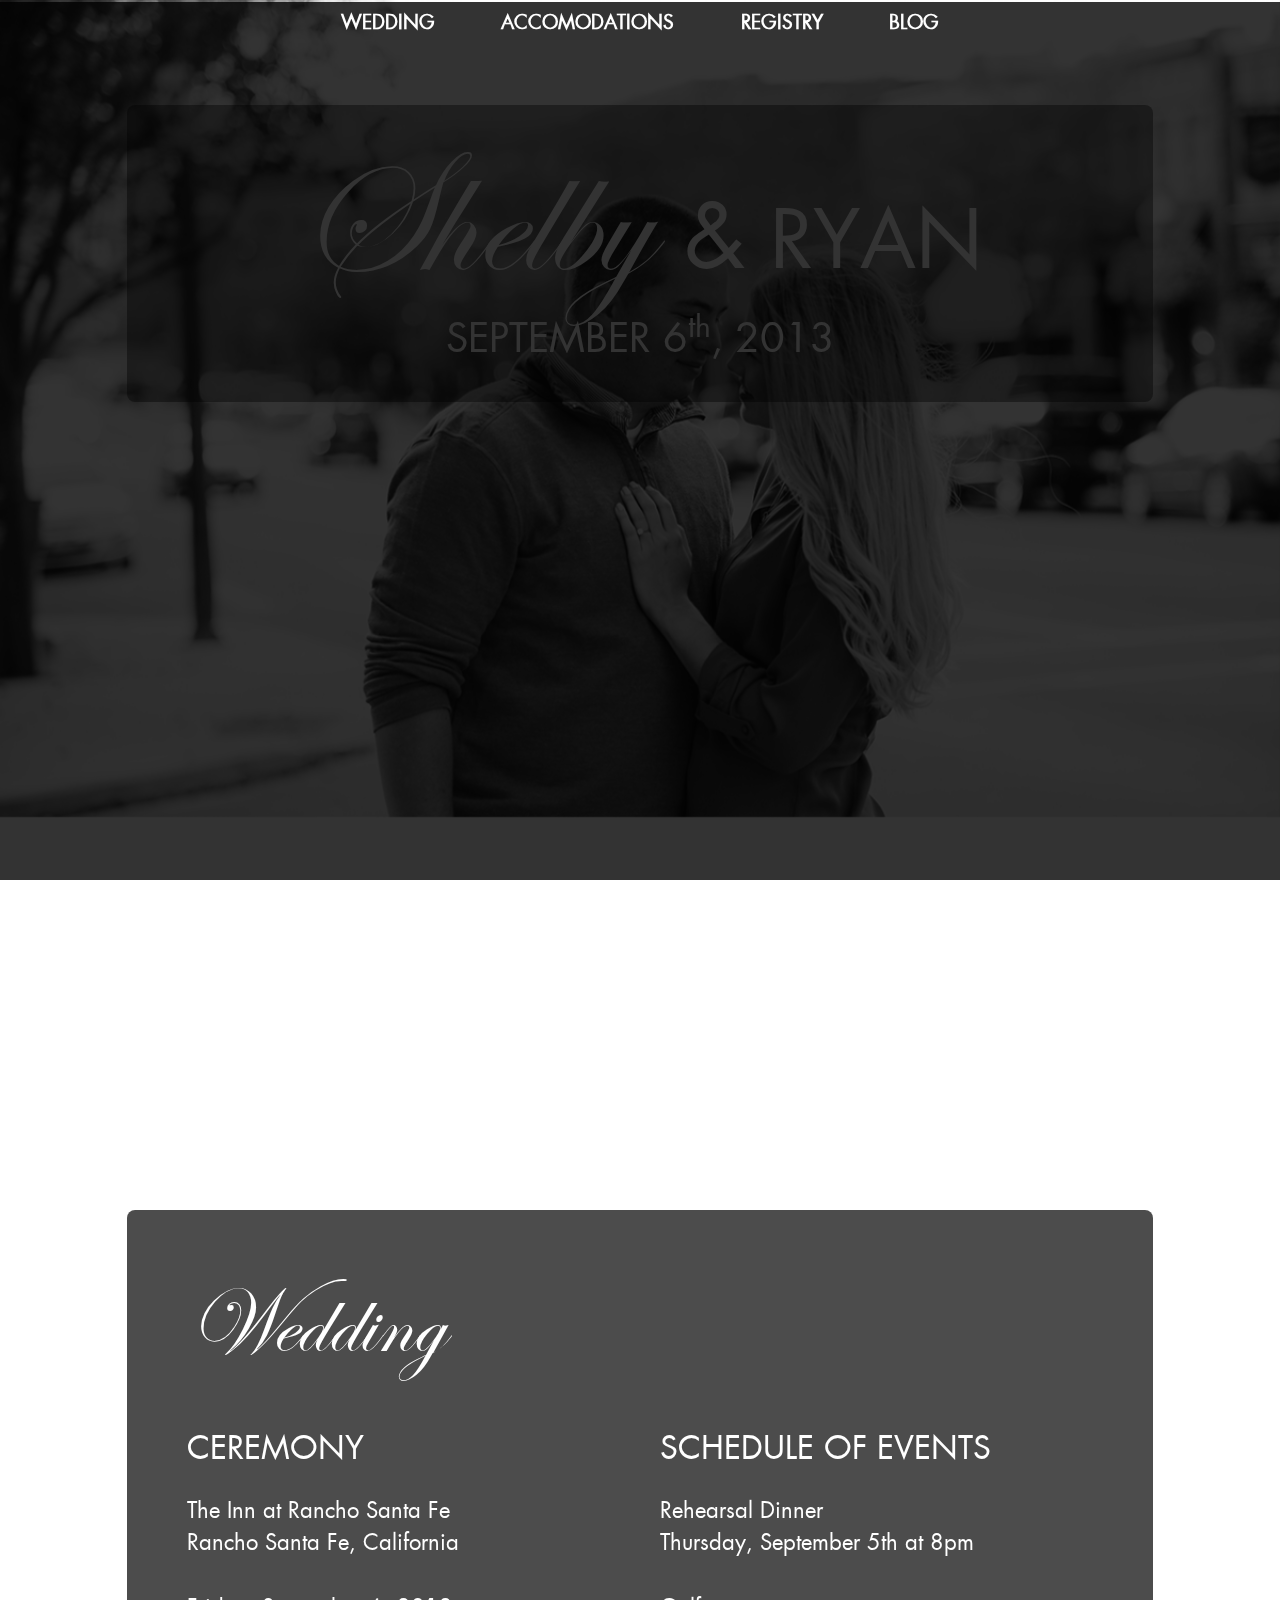
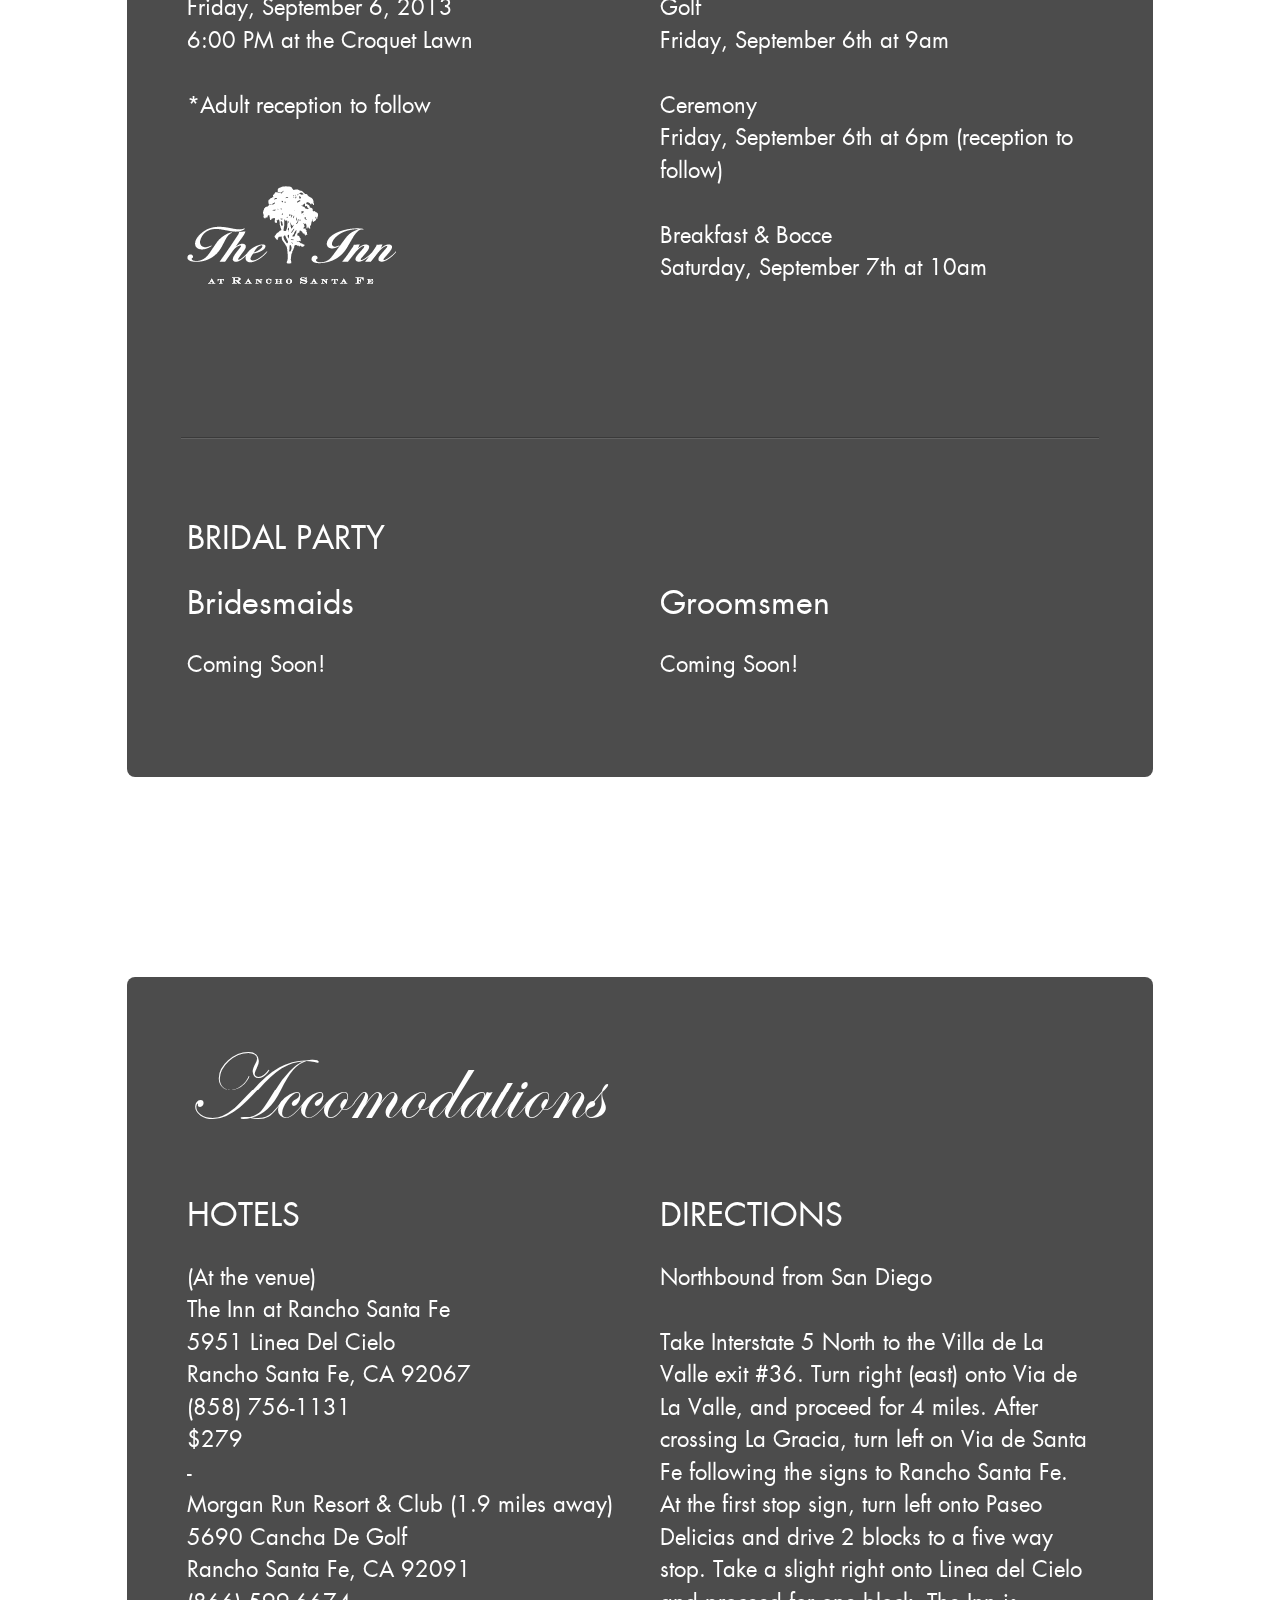
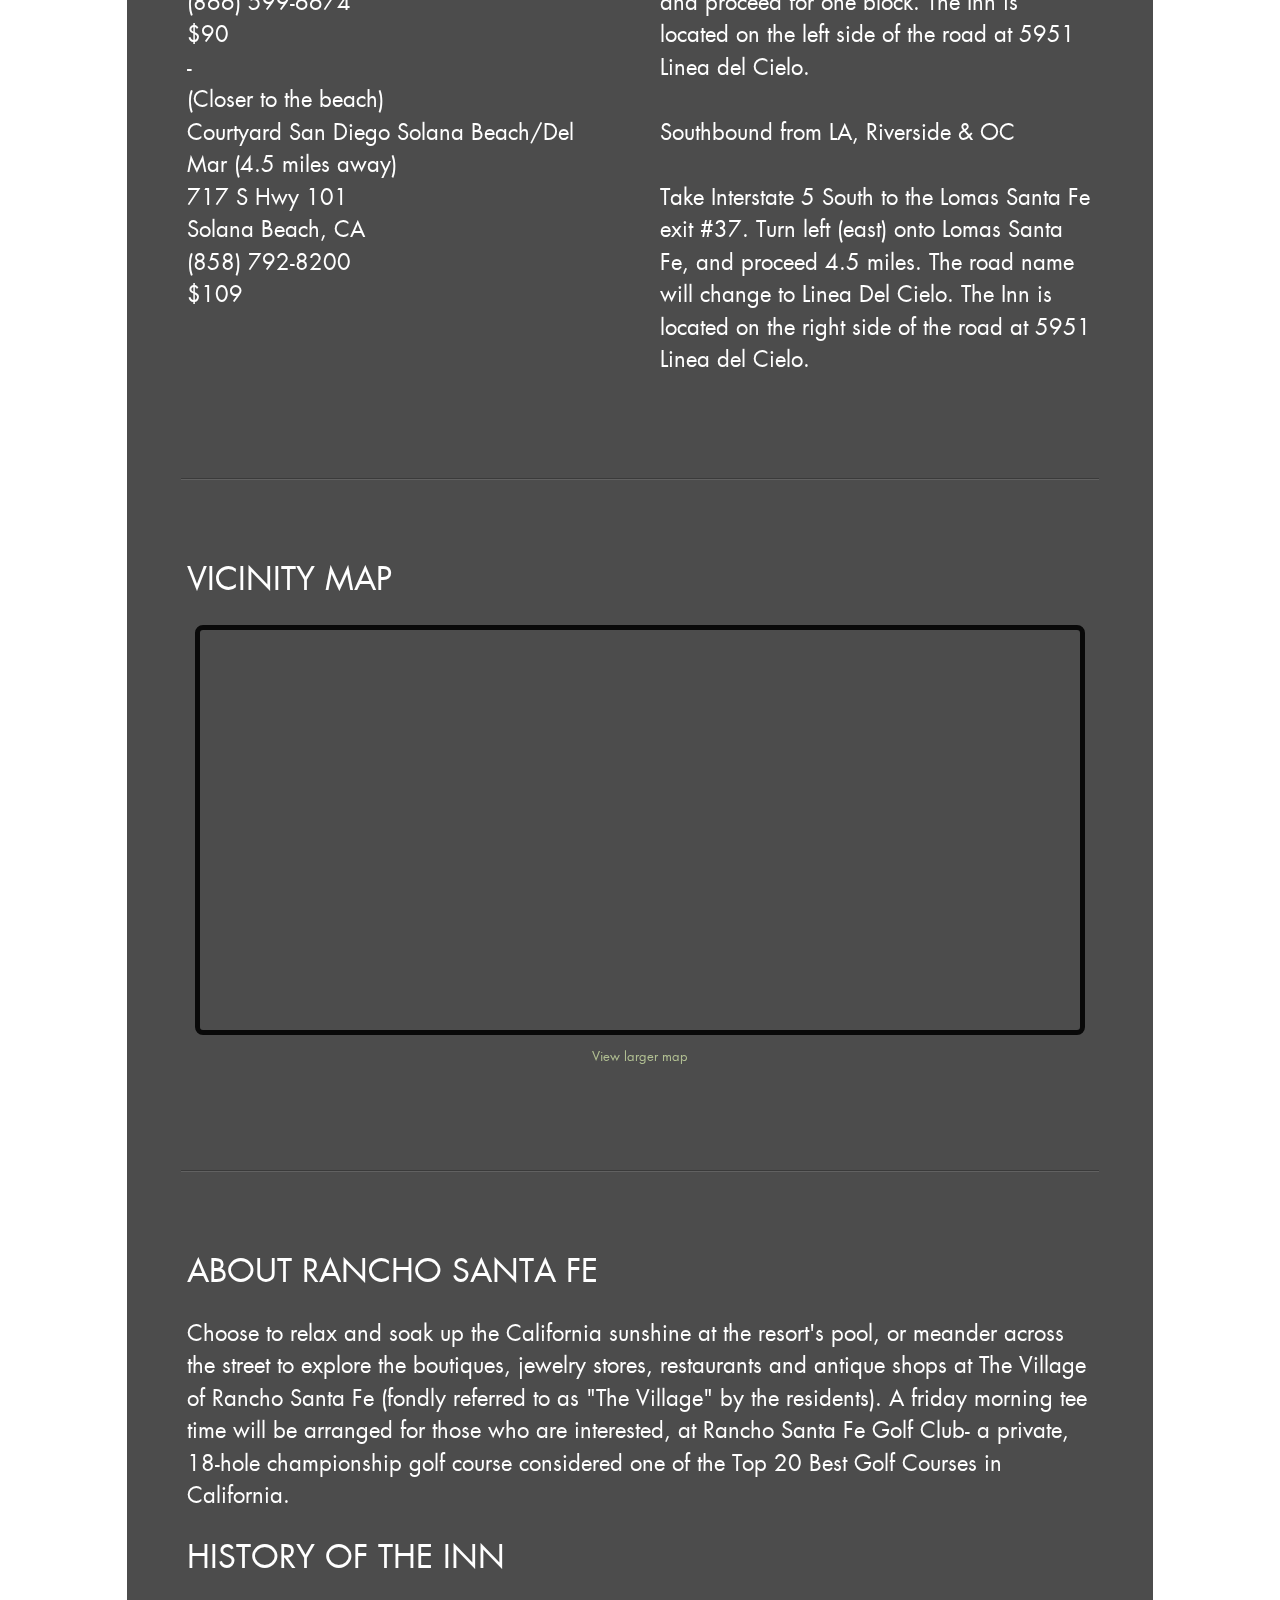
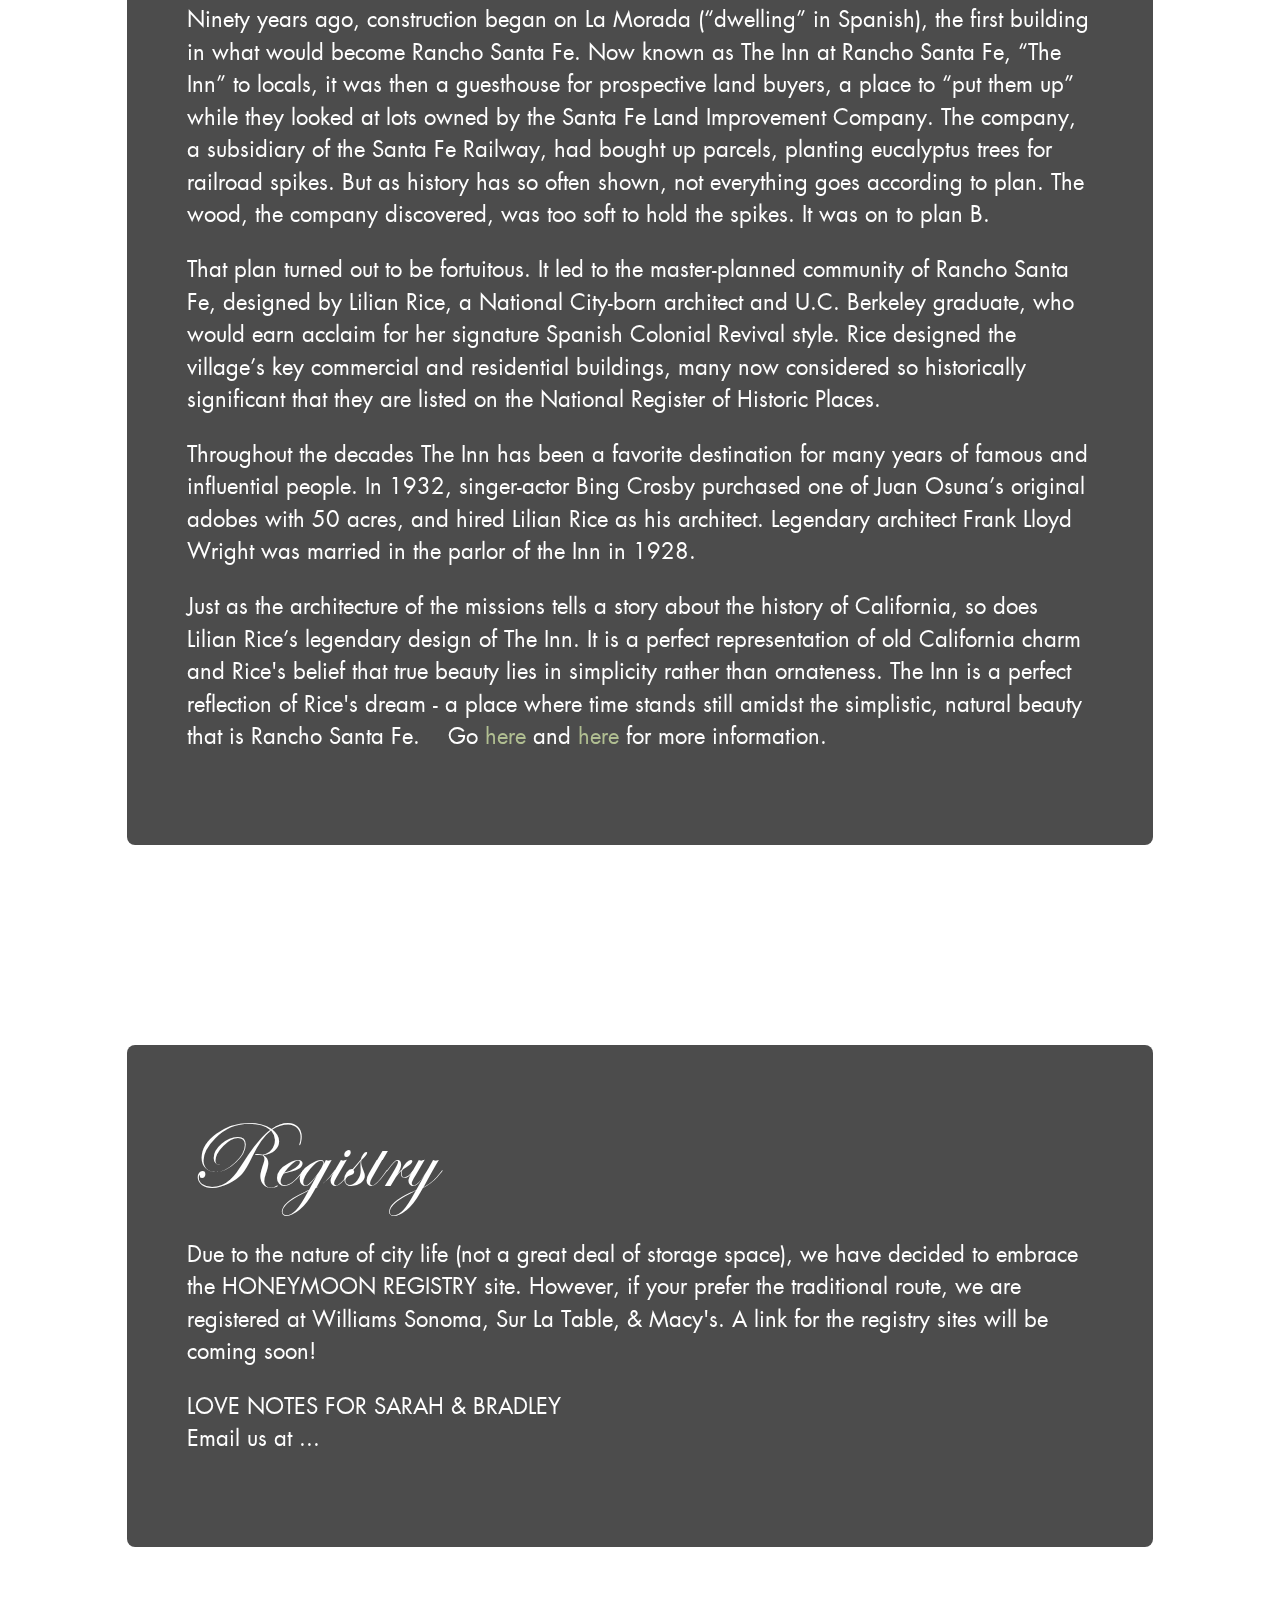
==== index.html @ 844180a3 "loading" ====
<!DOCTYPE html>
<!--[if lt IE 7]>      <html class="no-js lt-ie9 lt-ie8 lt-ie7"> <![endif]-->
<!--[if IE 7]>         <html class="no-js lt-ie9 lt-ie8"> <![endif]-->
<!--[if IE 8]>         <html class="no-js lt-ie9"> <![endif]-->
<!--[if gt IE 8]><!--> <html class="no-js"> <!--<![endif]-->
    <head>
        <meta charset="utf-8">
        <meta http-equiv="X-UA-Compatible" content="IE=edge,chrome=1">

        <title>S+B Wedding</title>
        <meta name="description" content="Welcome to the wedding website for Sarah and Brad's Big Day!">

        <meta name="viewport" content="width=device-width,initial-scale=1.0" />

        <!-- For iPhone 4 with high-resolution Retina display: -->
        <link rel="apple-touch-icon-precomposed" sizes="114x114" href="apple-touch-icon-114x114-precomposed.png">
        <!-- For first-generation iPad: -->
        <link rel="apple-touch-icon-precomposed" sizes="72x72" href="apple-touch-icon-72x72-precomposed.png">
        <!-- For non-Retina iPhone, iPod Touch, and Android 2.1+ devices: -->
        <link rel="apple-touch-icon-precomposed" href="apple-touch-icon-precomposed.png">

        <link rel="shortcut icon" href="favicon.ico?v=1">

        <link rel="stylesheet" href="css/normalize.min.css">
        <link rel="stylesheet" href="css/main-1.6.css">

        <script src="js/vendor/modernizr-2.6.2-respond-1.1.0.min.js"></script>
    </head>
    <body>
        <!--[if lt IE 7]>
            <p class="chromeframe">You are using an <strong>outdated</strong> browser. Please <a href="http://browsehappy.com/">upgrade your browser</a> or <a href="http://www.google.com/chromeframe/?redirect=true">activate Google Chrome Frame</a> to improve your experience.</p>
        <![endif]-->
        
        <div id="bg-image">
            <img src="img/bg-pic.jpg" alt="bg" />
        </div>

        <div id="bg-container">

            <div class="header-container">
                <div id="heading" class="wrapper clearfix">
                    <nav id="nav">
                        <ul>
                            <li><a href="#wedding">WEDDING</a></li>
                            <li><a href="#accomodations">ACCOMODATIONS</a></li>
                            <li><a href="#registry">REGISTRY</a></li>
                            <li><a href="http://sarahlovesbradley.tumblr.com" target="_blank">BLOG</a></li>
                        </ul>

                    </nav>
                </div>
            </div>

            <div class="main-container">
                <div class="main wrapper clearfix">

                    <header>
                        <div id="introtext">
                            <span class="head-sarah">Shelby</span>
                            <span class="head-brad">&nbsp;
                                <span class="amp">&amp;</span> 
                                RYAN
                            </span>
                            <div class="date">SEPTEMBER 6<sup>th</sup>, 2013</div>
                        </div>

                
                    </header>

                    <div class="clearfix"></div>

                    

                    </section>

                    <section id="wedding" class="clearfix">

                        <h1>Wedding</h1>

                        <div class="column left">
                            <h2>CEREMONY</h2>
                            <p>
                                The Inn at Rancho Santa Fe <br />
                                Rancho Santa Fe, California <br /><br />
                                Friday, September 6, 2013 <br />
                                6:00 PM at the Croquet Lawn <br /><br />
                                *Adult reception to follow <br /><br /><br />

                                <img src="img/theinn-large.png" class="theinn" alt="The Inn at Rancho Santa Fe" />
                            </p>
                            


                        </div><!--end column--> 
                        <div class="column right">
                            <h2>SCHEDULE OF EVENTS</h2>
                            <p>
                                Rehearsal Dinner <br />
                                Thursday, September 5th at 8pm<br /><br />
                                Golf <br />
                                Friday, September 6th at 9am<br /><br />
                                Ceremony <br />
                                Friday, September 6th at 6pm (reception to follow)<br /><br />
                                Breakfast &amp; Bocce <br />
                                Saturday, September 7th at 10am<br />
                            </p>
                        </div><!--end column--> 

                        <div class="clearfix"></div>

                        <div class="column full">
                            <div class="hr-t"></div>
                            <div class="hr-b"></div>
                        </div>

                        <h2>BRIDAL PARTY</h2>

                        <div class="column left bp">
                            
                            <h2>Bridesmaids </h2>
                            <div class="column left">
                                <p>
                                Coming Soon!<br />
                                </p>
                            </div>
                            <div class="column right">
                                <p>
                                </p>
                            </div>

                        </div><!--end column--> 
                        <div class="column right bp">

                            <h2>Groomsmen</h2> 
                            <div class="column left">
                                <p>
                                Coming Soon!<br />
                                </p>
                            </div>
                            <div class="column right">
                                <p>
                                </p>
                            </div>

                        </div><!--end column-->           
                    </section>

                    <section id="accomodations" class="clearfix">

                        <h1>Accomodations</h1>

                        <div class="column left">

                            <h2>HOTELS</h2>
                            <p>
                                (At the venue) <br />
                                The Inn at Rancho Santa Fe <br />
                                5951 Linea Del Cielo <br />
                                Rancho Santa Fe, CA 92067 <br />
                                <a href="tel:1-858-756-1131">(858) 756-1131</a> <br />
                                $279 <br /> 
                                - <br />
                                Morgan Run Resort &amp; Club (1.9 miles away) <br />
                                5690 Cancha De Golf <br />
                                Rancho Santa Fe, CA 92091 <br />
                                <a href="tel:1-866-599-6674">(866) 599-6674</a> <br />
                                $90 <br />
                                - <br />
                                (Closer to the beach) <br />
                                Courtyard San Diego Solana Beach/Del Mar (4.5 miles away) <br />
                                717 S Hwy 101 <br />
                                Solana Beach, CA <br />
                                <a href="tel:1-858-792-8200">(858) 792-8200</a> <br />
                                $109 <br />
                            </p>
                        </div><!--end column-->

                        <div class="column right">
                            <h2>DIRECTIONS</h2>
                            <p>
                                Northbound from San Diego <br /><br />
                               
                                Take Interstate 5 North to the Villa de La Valle exit #36.  Turn right (east) onto Via de La Valle, and proceed for 4 miles. After crossing La Gracia, turn left on Via de Santa Fe following the signs to Rancho Santa Fe.  At the first stop sign, turn left onto Paseo Delicias and drive 2 blocks to a five way stop.  Take a slight right onto Linea del Cielo and proceed for one block.  The Inn is located on the left side of the road at 5951 Linea del Cielo.
                                <br /><br />

                                Southbound from LA, Riverside &amp; OC<br /><br />
                               
                                Take Interstate 5 South to the Lomas Santa Fe exit #37.  Turn left (east) onto Lomas Santa Fe, and proceed 4.5 miles.  The road name will change to Linea Del Cielo.  The Inn is located on the right side of the road at 5951 Linea del Cielo.
                                <br />
                            </p>
                            
                        </div><!--end column-->

                        <div class="clearfix"></div>

                        <div class="column full">
                            <div class="hr-t"></div>
                            <div class="hr-b"></div>
                        </div>

                        <div class="column full">

                            <h2>VICINITY MAP</h2>

                            <div id="gmap">
                                <iframe src="https://maps.google.com/maps/ms?msid=205751736116737027595.0004d416d6aa1647722db&amp;msa=0&amp;ie=UTF8&amp;t=m&amp;ll=32.91418,-116.982422&amp;spn=0.806997,1.167297&amp;z=9&amp;output=embed"></iframe>
                                <br />
                                <small><a href="https://maps.google.com/maps/ms?msid=205751736116737027595.0004d416d6aa1647722db&amp;msa=0&amp;ie=UTF8&amp;t=m&amp;ll=32.91418,-116.982422&amp;spn=0.806997,1.167297&amp;z=9&amp;output=embed" target="_blank">View larger map</a></small>
                            </div>
                        </div>

                        <div class="clearfix"></div>

                        <div class="column full">
                            <div class="hr-t"></div>
                            <div class="hr-b"></div>
                        </div>

                        <div class="column full">
                            <h2>ABOUT RANCHO SANTA FE</h2>
                            <p>
                                Choose to relax and soak up the California sunshine at the resort's pool, or meander across the street to explore the boutiques, jewelry stores, restaurants and antique shops at The Village of Rancho Santa Fe (fondly referred to as "The Village" by the residents).  A friday morning tee time will be arranged for those who are interested, at Rancho Santa Fe Golf Club- a private, 18-hole championship golf course considered one of the Top 20 Best Golf Courses in California.
                            </p>
                        </div><!--end column-->
            
                        <div class="column full">
                            <h2>HISTORY OF THE INN</h2>
                            <p>
                                Ninety years ago, construction began on La Morada (“dwelling” in Spanish), the first building in what would become Rancho Santa Fe. Now known as The Inn at Rancho Santa Fe, “The Inn” to locals, it was then a guesthouse for prospective land buyers, a place to “put them up” while they looked at lots owned by the Santa Fe Land Improvement Company. The company, a subsidiary of the Santa Fe Railway, had bought up parcels, planting eucalyptus trees for railroad spikes. But as history has so often shown, not everything goes according to plan. The wood, the company discovered, was too soft to hold the spikes. It was on to plan B.
                            </p>
                            <p>
                                That plan turned out to be fortuitous. It led to the master-planned community of Rancho Santa Fe, designed by Lilian Rice, a National City-born architect and U.C. Berkeley graduate, who would earn acclaim for her signature Spanish Colonial Revival style. Rice designed the village’s key commercial and residential buildings, many now considered so historically significant that they are listed on the National Register of Historic Places.
                            </p>
                            <p>
                                Throughout the decades The Inn has been a favorite destination for many years of famous and influential people.  In 1932, singer-actor Bing Crosby purchased one of Juan Osuna’s original adobes with 50 acres, and hired Lilian Rice as his architect. Legendary architect Frank Lloyd Wright was married in the parlor of the Inn in 1928.   
                            </p>
                            <p>
                                Just as the architecture of the missions tells a story about the history of California, so does Lilian Rice’s legendary design of The Inn. It is a perfect representation of old California charm and Rice's belief that true beauty lies in simplicity rather than ornateness. The Inn is a perfect reflection of Rice's dream - a place where time stands still amidst the simplistic, natural beauty that is Rancho Santa Fe.  &nbsp;&nbsp;
                                
                                Go <a href="http://www.theinnatrsf.com/press_media/" target="_blank">here</a> and <a href="http://ranchandcoast.com/DETOUR/27/destinations/4506/THEN-NOW-INN-AT-RANCHO-SANTA-FE/IMAGE/10526/" target="_blank">here</a> for more information.

                            </p>
                        </div><!--end column-->

                    </section>

                    <section id="registry" class="clearfix">

                        <h1>Registry</h1>

                        <div class="column full">
                        
                            <p>Due to the nature of city life (not a great deal of storage space), we have decided to embrace the HONEYMOON REGISTRY site.  However, if your prefer the traditional route, we are registered at Williams Sonoma, Sur La Table, &amp; Macy's.  A link for the registry sites will be coming soon!</p>  
                            <p>
                            LOVE NOTES FOR SARAH &amp; BRADLEY <br />
                            Email us at ... <br />
                            </p>
                            
                        </div><!--end column-->
               
                    </section>

                    <div style="height: 300px"></div>

                </div> <!-- #main -->
            </div> <!-- #main-container -->
        </div> <!-- #bg-container -->

        <script src="js/main-1.6.js"></script>

        <script>
          var _gaq = _gaq || [];
          _gaq.push(['_setAccount', 'UA-XXXXXXX-XX']);
          _gaq.push(['_trackPageview']);

          (function() {
            var ga = document.createElement('script'); ga.type = 'text/javascript'; ga.async = true;
            ga.src = ('https:' == document.location.protocol ? 'https://ssl' : 'http://www') + '.google-analytics.com/ga.js';
            var s = document.getElementsByTagName('script')[0]; s.parentNode.insertBefore(ga, s);
          })();
        </script>
    </body>
</html>
---- css/main-1.6.css ----
/** embedded font double rendering issue fix -- https://css-tricks.com/forums/discussion/10449/weird-mobile-safari-font-face-problem-font-doubled-and-offset-to-the-left-/p1 **/
h1, h2, h3, h4, h5, h6 { /*reset for mobile browsers */
    font-weight: normal;
}

/* ==========================================================================
   HTML5 Boilerplate styles - h5bp.com (generated via initializr.com)
   ========================================================================== */

html,
button,
input,
select,
textarea {
    color: #222;
}

body {
    font-size: 1em;
    line-height: 1.4;
}

::-moz-selection {
    background: #b3d4fc;
    text-shadow: none;
}

::selection {
    background: #b3d4fc;
    text-shadow: none;
}
a {
    color: #b1bf92;
    text-decoration: none;
}
hr {
    display: block;
    height: 1px;
    border: 0;
    border-top: 1px solid #ccc;
    margin: 1em 0;
    padding: 0;
}

img {
    vertical-align: middle;
}

fieldset {
    border: 0;
    margin: 0;
    padding: 0;
}

textarea {
    resize: vertical;
}

.chromeframe {
    margin: 0.2em 0;
    background: #ccc;
    color: #000;
    padding: 0.2em 0;
}


/* ===== Initializr Styles ==================================================
   Author: Bradley Greenwood
   ========================================================================== */

body {
    font: 16px/26px Helvetica, Helvetica Neue, Arial;
}

.wrapper {
    height: 100%;
    position: relative;
    width: 90%;
    margin: 0 5%;
}


/* =============================================================================
   GOOGLE MAPS
   ========================================================================== */
#gmap {
    text-align: center;
    margin: 20px auto 20px auto;
}

#gmap iframe {
    width: 93%;
    height: 200px;

    border: 5px solid #090909;

    -ms-border-radius: 8px;
    -o-border-radius: 8px;
    -moz-border-radius: 8px;
    -webkit-border-radius: 8px;
    border-radius: 8px;
}

#gmap small a,
#gmap small a:active,
#gmap small a:visited {
    color: #b1bf92;
    text-decoration: none;
    outline: none;
}

#gmap small a:hover {
    color: #b1bf92;
    text-decoration: underline;
    outline: none;
}

/* ===================
    Theme
   =================== */

.header-container {
  
  position: fixed;
  top: 2px;
  bottom: 20px;
  
/*
    position: absolute;
    bottom: 20px;
*/
    width: 100%;
    background: black;
    z-index: 10;
    /* Fallback for web browsers that doesn't support RGBa */
    background: rgb(0, 0, 0);
    /* RGBa with 0.9 opacity */
    background: rgba(0, 0, 0, 0.8);
    /* For IE 5.5 - 7*/
    filter:progid:DXImageTransform.Microsoft.gradient(startColorstr=#CC000000, endColorstr=#CC000000);
    /* For IE 8*/
    -ms-filter: "progid:DXImageTransform.Microsoft.gradient(startColorstr=#CC000000, endColorstr=#CC000000)";
    
}

.title {
    color: black;
}
#introtext {
    display: block;
    padding: 10px 0 10px 0;
    margin-bottom: 300px;
    background: black;

    -ms-border-radius: 8px;
    -o-border-radius: 8px;
    -moz-border-radius: 8px;
    -webkit-border-radius: 8px;
    border-radius: 8px;

    /* Fallback for web browsers that doesn't support RGBa */
    background: rgb(0, 0, 0);
    /* RGBa with 0.7 opacity */
    background: rgba(0, 0, 0, 0.4);
    /* For IE 5.5 - 7*/
    filter:progid:DXImageTransform.Microsoft.gradient(startColorstr=#B2000000, endColorstr=#B2000000);
    /* For IE 8*/
    -ms-filter: "progid:DXImageTransform.Microsoft.gradient(startColorstr=#B2000000, endColorstr=#B2000000)";
}

#introtext .head-sarah {
    font-family: "EdwardianScrAltITCTT", "Helvetica Neue", Helvetica, Arial, "Lucida Grande", sans-serif;
    font-size: 3em;
    line-height: 100%;
}
#introtext .amp {
    position: relative;
    top: 19px;
    margin-left: -10px;
    font-size: 0.7em;
}
#introtext .head-brad {
    font-family: "futura_ltbook", "Helvetica Neue", Helvetica, Arial, "Lucida Grande", sans-serif;
    font-size: 3em;
    line-height: 100%;
}
#introtext .date {
    margin-top: 10px;
    font-family: "futura_ltbook", "Helvetica Neue", Helvetica, Arial, "Lucida Grande", sans-serif;
    font-size: 1em;
}

/* ==============
    MOBILE: Menu
   ============== */

nav {
    z-index: 52;
}

nav ul {
    font-family:"futura_ltbook",Arial,sans-serif;
    font-weight: normal;
    margin: 0;
    padding: 0;
}

nav a {
    display: block;
    margin-bottom: 10px;
    padding: 5px 0;
    text-align: center;
    text-decoration: none;
    font-weight: bold;
    color: white;
    background: transparent;
    white-space: nowrap;
    outline: none;
}

nav li a:hover {
    color: #fff;
    background: #C5C5C5;
    text-decoration: none;
    outline: none;
}
nav li a.selected {
    color: #fff;
    background: #C5C5C5;
    text-decoration: none;
    outline: none;
}

/** firefox remove outline **/
nav ul li a:focus {outline:none;}
nav ul li a::-moz-focus-inner {border:0;}



/* ==============
    MOBILE: Main
   ============== */

.main {
    padding: 5% 0;
}
.main header {
    float: left;
    width: 80%;
}

/* ==========================================================================
   Brad's custom styles
   ========================================================================== */
* { margin: 0; padding: 0; }
html {

}

body {
    font-family: "futura_ltbook", "HelveticaNeueLTStdRegular","HelveticaNeue", "Helvetica Neue", "Helvetica", "Arial", sans-serif;
    color: #fff;
    text-align: center;

}

#bg-image {
    position: fixed; 
    top: -50%; 
    left: -50%; 
    width: 200%; 
    height: 200%;
}
#bg-image img {
    position: relative; 
    top: 20%; 
    left: 0; 
    right: 0; 
    bottom: 0; 
    margin: auto; 
    min-width: 50%;
    min-height: 50%;
}

#bg-container {

}

section {
    text-align: left;
    padding: 25px;
    background-color: black;
    height: 100%;
    margin-top: 200px;
    color: white;

    -ms-border-radius: 8px;
    -o-border-radius: 8px;
    -moz-border-radius: 8px;
    -webkit-border-radius: 8px;
    border-radius: 8px;

    /* Fallback for web browsers that doesn't support RGBa */
    background: rgb(0, 0, 0);
    /* RGBa with 0.7 opacity */
    background: rgba(0, 0, 0, 0.7);
    /* For IE 5.5 - 7*/
    filter:progid:DXImageTransform.Microsoft.gradient(startColorstr=#B2000000, endColorstr=#B2000000);
    /* For IE 8*/
    -ms-filter: "progid:DXImageTransform.Microsoft.gradient(startColorstr=#B2000000, endColorstr=#B2000000)";
}

section h1 {

    font-family: "EdwardianScrAltITCTT", "Helvetica Neue", Helvetica, Arial, "Lucida Grande", sans-serif;
    font-size: 2.6em;

}
section h2 {
    font-size: 1.1em;
    line-height: 120%;
    padding: 0 0px;
}

.column {
    float: none;
    width: 100%;
    padding: 0;
    margin: 0;
}
.column p {
    font-size: 1em;
    line-height: 145%;
    padding: 0;
}

/* ==========================================================================
   Media Queries
   ========================================================================== */

@media only screen and (min-width: 480px) {

/* ====================
    INTERMEDIATE: Menu
   ==================== */

    body {
        background-position: 50% 20%;
    }

    /** get the transparent bar on the bottom **/
    .header-container {
        position:absolute;
        bottom:20px;
        width:100%;
        line-height:12px;
    }

    .header-container.sticky {
        position: fixed;
        top: 15px;
        
        animation:thedrop 1s 1;
        -moz-animation:thedrop 1s 1;
        -webkit-animation:thedrop 1s 1;
    }

    #introtext {
        padding: 30px 0 30px 0;
    }

    #introtext .head-sarah {
        font-size: 7em;
    }
    #introtext .amp {
        position: relative;
        top: 29px;
        font-size: 0.9em;
        margin-left: -20px;
    }
    #introtext .head-brad {
        font-size: 3em;
    }
    #introtext .date {
        font-size: 1.1em;
        margin-top: 15px;
        margin-bottom: 20px;
    }
    nav {
        display: block;
    }

    nav ul {
        text-align: center;
        margin: auto;
        padding: 0;
        text-align: center;
    }
    nav ul li {
        display: inline;
        padding: 0;
        margin: 0;
    }

    nav a {
        padding: 15px 1%;
        margin-bottom: 0;
        display:inline-block;
        font-size: 60%;
        white-space: nowrap;

        -moz-font-smoothing: antialiased;
        -o-font-smoothing: antialiased;
        -ms-font-smoothing: antialiased;
        -webkit-font-smoothing: antialiased;
        font-smoothing: antialiased;

        -webkit-transition: all .3s ease;
        -moz-transition: all .3s ease;
        -o-transition: all .3s ease;
        -ms-transition: all .3s ease;
        transition: all .3s ease;
    }

    .main header {
        margin-top: 10%;
        float: left;
        width: 40%;
        min-width: 320px;
    }

    section {
        padding: 40px 40px 70px 40px;
    }
    section h1 {
        font-size: 3.1em;
    }
    section h2 {
        font-size: 1.7em;
    }


    .column p {
        font-size: 1.1em;
    }

    #gmap iframe {
        height: 400px;
    }



/* ========================
    INTERMEDIATE: IE Fixes
   ======================== */

    nav ul li {
        display: inline;
    }

    .oldie nav a {
        margin: 0 0.7%;
    }
}

@media only screen and (min-width: 768px) {

/* ====================
    WIDE: CSS3 Effects
   ==================== */

    section h1 {
        font-size: 4.9em;
    }
    section h2 {
        font-size: 2.0em;
    }

/* ============
    WIDE: Menu
   ============ */

    #introtext .head-sarah {
        font-size: 9em;
   }
    #introtext .amp {
        top: 0;
        font-size: 1em;
    }
    #introtext .head-brad {
        font-size: 4em;
    }
    #introtext .date {
        font-size: 2em;
        margin-top: 15px;
        margin-bottom: 20px;
    }

/* ============
    WIDE: Main
   ============ */

    .main header {
        margin-top: 10%;
        margin-bottom: 30%;
        float: left;
        width: 100%;
    }

    nav a {
        padding: 15px 2%;
        font-size: 90%;
    }
}
@media only screen and (min-width: 900px) {

    section h1,
    section h2 {
        padding: 0 20px;
    }
    section h1 {
        font-size: 5.9em;
    }

    .column.full {
        clear: both;
        float: none;
        width: 100%;
    }
    .column {
        float: left;
        width: 50%;
    }
    .column p {
        font-size: 1.4em;
        line-height: 145%;
        padding: 0 20px;
    }  

}


@media only screen and (min-width: 1140px) {

/* ===============
    Maximal Width
   =============== */

    nav a {
        padding: 15px 3%;
        font-size: 120%;
    }

    .wrapper {
        width: 1026px; /* 1140px - 10% for margins */
        margin: 0 auto;
    }

    #introtext .head-sarah {
        font-size: 11em;
    }
    #introtext .amp {
        top: 0;
        font-size: 1.1em;
    }
    #introtext .head-brad {
        font-size: 5em;
    }
    #introtext .date {

        font-size: 2.5em;
        margin-top: 15px;
        margin-bottom: 20px;
    }

    .main header {
        margin-top: 4%;
        margin-bottom: 30%;
        float: left;
        width: 100%;
    }

  
}

/* ==========================================================================
   Helper classes
   ========================================================================== */

.ir {
    background-color: transparent;
    border: 0;
    overflow: hidden;
    *text-indent: -9999px;
}

.ir:before {
    content: "";
    display: block;
    width: 0;
    height: 150%;
}

.hidden {
    display: none !important;
    visibility: hidden;
}

.visuallyhidden {
    border: 0;
    clip: rect(0 0 0 0);
    height: 1px;
    margin: -1px;
    overflow: hidden;
    padding: 0;
    position: absolute;
    width: 1px;
}

.visuallyhidden.focusable:active,
.visuallyhidden.focusable:focus {
    clip: auto;
    height: auto;
    margin: 0;
    overflow: visible;
    position: static;
    width: auto;
}

.invisible {
    visibility: hidden;
}

.clearfix:before,
.clearfix:after {
    content: " ";
    display: table;
}

.clearfix:after {
    clear: both;
}

.clearfix {
    *zoom: 1;
}

/* ==========================================================================
   Print styles
   ========================================================================== */

@media print {
    * {
        background: transparent !important;
        color: #000 !important; /* Black prints faster: h5bp.com/s */
        box-shadow: none !important;
        text-shadow: none !important;
    }

    a,
    a:visited {
        text-decoration: underline;
    }

    a[href]:after {
        content: " (" attr(href) ")";
    }

    abbr[title]:after {
        content: " (" attr(title) ")";
    }

    /*
     * Don't show links for images, or javascript/internal links
     */

    .ir a:after,
    a[href^="javascript:"]:after,
    a[href^="#"]:after {
        content: "";
    }

    pre,
    blockquote {
        border: 1px solid #999;
        page-break-inside: avoid;
    }

    thead {
        display: table-header-group; /* h5bp.com/t */
    }

    tr,
    img {
        page-break-inside: avoid;
    }

    img {
        max-width: 100% !important;
    }

    @page {
        margin: 0.5cm;
    }

    p,
    h2,
    h3 {
        orphans: 3;
        widows: 3;
    }

    h2,
    h3 {
        page-break-after: avoid;
    }
}



/* =============================================================================
   FONTS
   ========================================================================== */

@font-face {
    font-family: 'futura_ltbold';
    src: url('futuralt-bold-webfont.eot');
    src: url('futuralt-bold-webfont.eot?#iefix') format('embedded-opentype'),  /* IE6-IE8 */
         url('futuralt-bold-webfont.woff') format('woff'),  /* Modern Browsers */
         url('futuralt-bold-webfont.ttf') format('truetype'),  /* Safari, Android, iOS */
         url('futuralt-bold-webfont.svg#futura_ltbold') format('svg');  /* Legacy iOS */
    font-weight: normal;
    font-style: normal;
}

@font-face {
    font-family: 'futura_ltbook';
    src: url('futuralt-book-webfont.eot');
    src: url('futuralt-book-webfont.eot?#iefix') format('embedded-opentype'),
         url('futuralt-book-webfont.woff') format('woff'),
         url('futuralt-book-webfont.ttf') format('truetype'),
         url('futuralt-book-webfont.svg#futura_ltbook') format('svg');
    font-weight: normal;
    font-style: normal;
}

@font-face {
    font-family: 'futura_ltregular';
    src: url('futuralt-webfont.eot');
    src: url('futuralt-webfont.eot?#iefix') format('embedded-opentype'),
         url('futuralt-webfont.woff') format('woff'),
         url('futuralt-webfont.ttf') format('truetype'),
         url('futuralt-webfont.svg#futura_ltregular') format('svg');
    font-weight: normal;
    font-style: normal;
}

@font-face {
    font-family: 'alex_brushregular';
    src: url('alexbrush-regular-otf-webfont.eot');
    src: url('alexbrush-regular-otf-webfont.eot?#iefix') format('embedded-opentype'),
         url('alexbrush-regular-otf-webfont.woff') format('woff'),
         url('alexbrush-regular-otf-webfont.ttf') format('truetype'),
         url('alexbrush-regular-otf-webfont.svg#alex_brushregular') format('svg');
    font-weight: normal;
    font-style: normal;
}

@font-face {
    font-family: 'great_vibesregular';
    src: url('greatvibes-regular-webfont.eot');
    src: url('greatvibes-regular-webfont.eot?#iefix') format('embedded-opentype'),
         url('greatvibes-regular-webfont.woff') format('woff'),
         url('greatvibes-regular-webfont.ttf') format('truetype'),
         url('greatvibes-regular-webfont.svg#great_vibesregular') format('svg');
    font-weight: normal;
    font-style: normal;
}

@font-face {
    font-family: 'scriptina_proregular';
    src: url('scriptina_pro-webfont.eot');
    src: url('scriptina_pro-webfont.eot?#iefix') format('embedded-opentype'),
         url('scriptina_pro-webfont.woff') format('woff'),
         url('scriptina_pro-webfont.ttf') format('truetype'),
         url('scriptina_pro-webfont.svg#scriptina_proregular') format('svg');
    font-weight: normal;
    font-style: normal;
}

@font-face {
        font-family: 'EdwardianScrAltITCTT';
        src: url('edwasai.eot');
        src: url('edwasai.eot?#iefix') format('embedded-opentype'),
                 url('edwasai.woff') format('woff'),
                 url('edwasai.ttf') format('truetype'),
                 url('edwasai.svg#edwasai') format('svg');
        font-weight: normal;
        font-style: normal;
}

@font-face {
        font-family: 'EdwardianScrAltITCTTBold';
        src: url('edwasaib.eot');
        src: url('edwasaib.eot?#iefix') format('embedded-opentype'),
                 url('edwasaib.woff') format('woff'),
                 url('edwasaib.ttf') format('truetype'),
                 url('edwasaib.svg#edwasaib') format('svg');
        font-weight: normal;
        font-style: normal;
}

.responsive-image.proposal {
    text-align: center;
    margin: 60px auto 60px auto;
}
.responsive-image.proposal img {
    border: 10px solid #090909;

    -ms-border-radius: 8px;
    -o-border-radius: 8px;
    -moz-border-radius: 8px;
    -webkit-border-radius: 8px;
    border-radius: 8px;
}

img.theinn  {

    text-align: center;
    margin-bottom: 50px;
}

div.bp h2 {
    margin: 0;
}
div.bp .column p {
    line-height: 180%;
}

.hr-t {
    margin: 80px auto 0 auto;
    width: 97%;
    border-top:#1e1e1e solid 1px;
    opacity:0.4;
    filter:alpha(opacity=40); /* For IE8 and earlier */
}

.hr-b {
    margin: 0 auto 80px auto;
    width: 97%;
    border-bottom:#808080 solid 1px;
    opacity:0.4;
    filter:alpha(opacity=40); /* For IE8 and earlier */
}
a[href^=tel] {
    color: white;
    text-decoration: none;
    outline: none;
}
a.email {
    color: #b1bf92;
}

.thumb {

    height: 80px;
    width: 80px;
    background-color: black;
    margin-right: 10px;
    margin-bottom: 0;
    float: left;

    border: 4px solid #090909;

    -ms-border-radius: 2px;
    -o-border-radius: 2px;
    -moz-border-radius: 2px;
    -webkit-border-radius: 2px;
    border-radius: 2px;
}
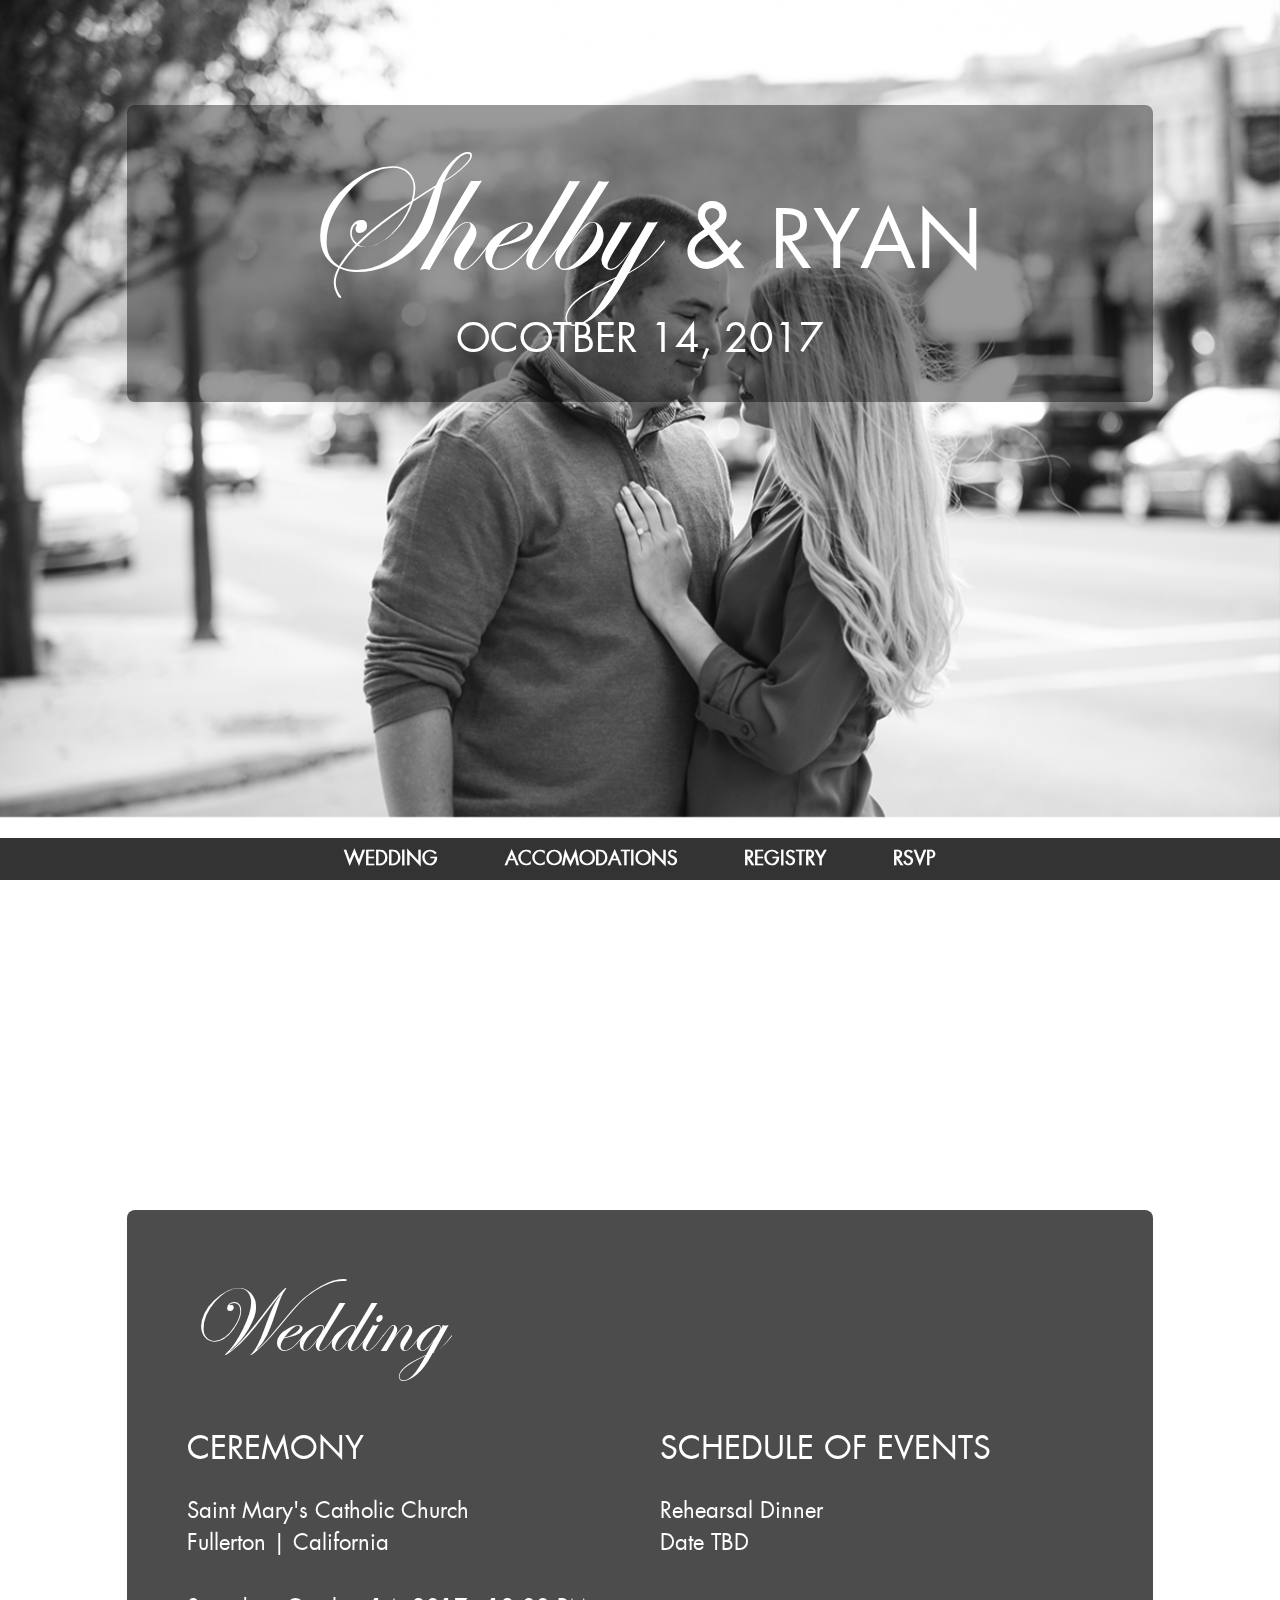
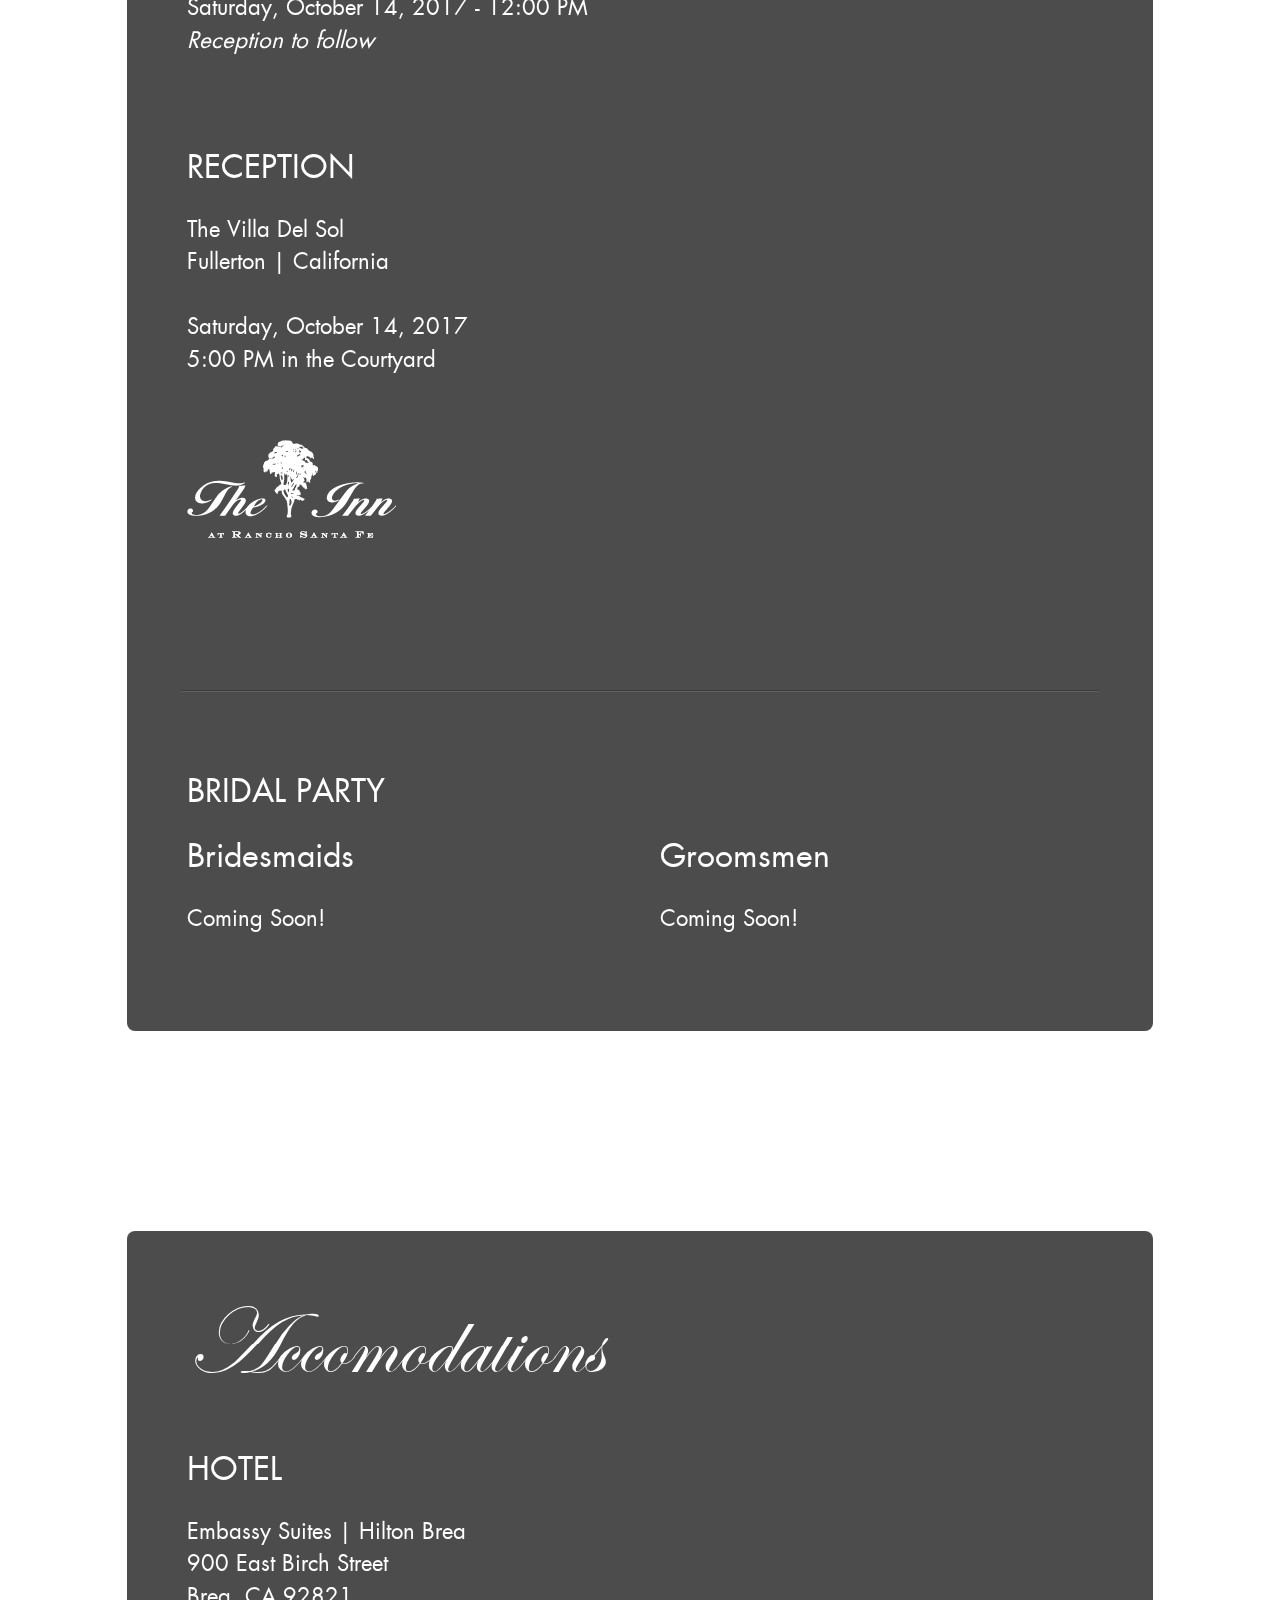
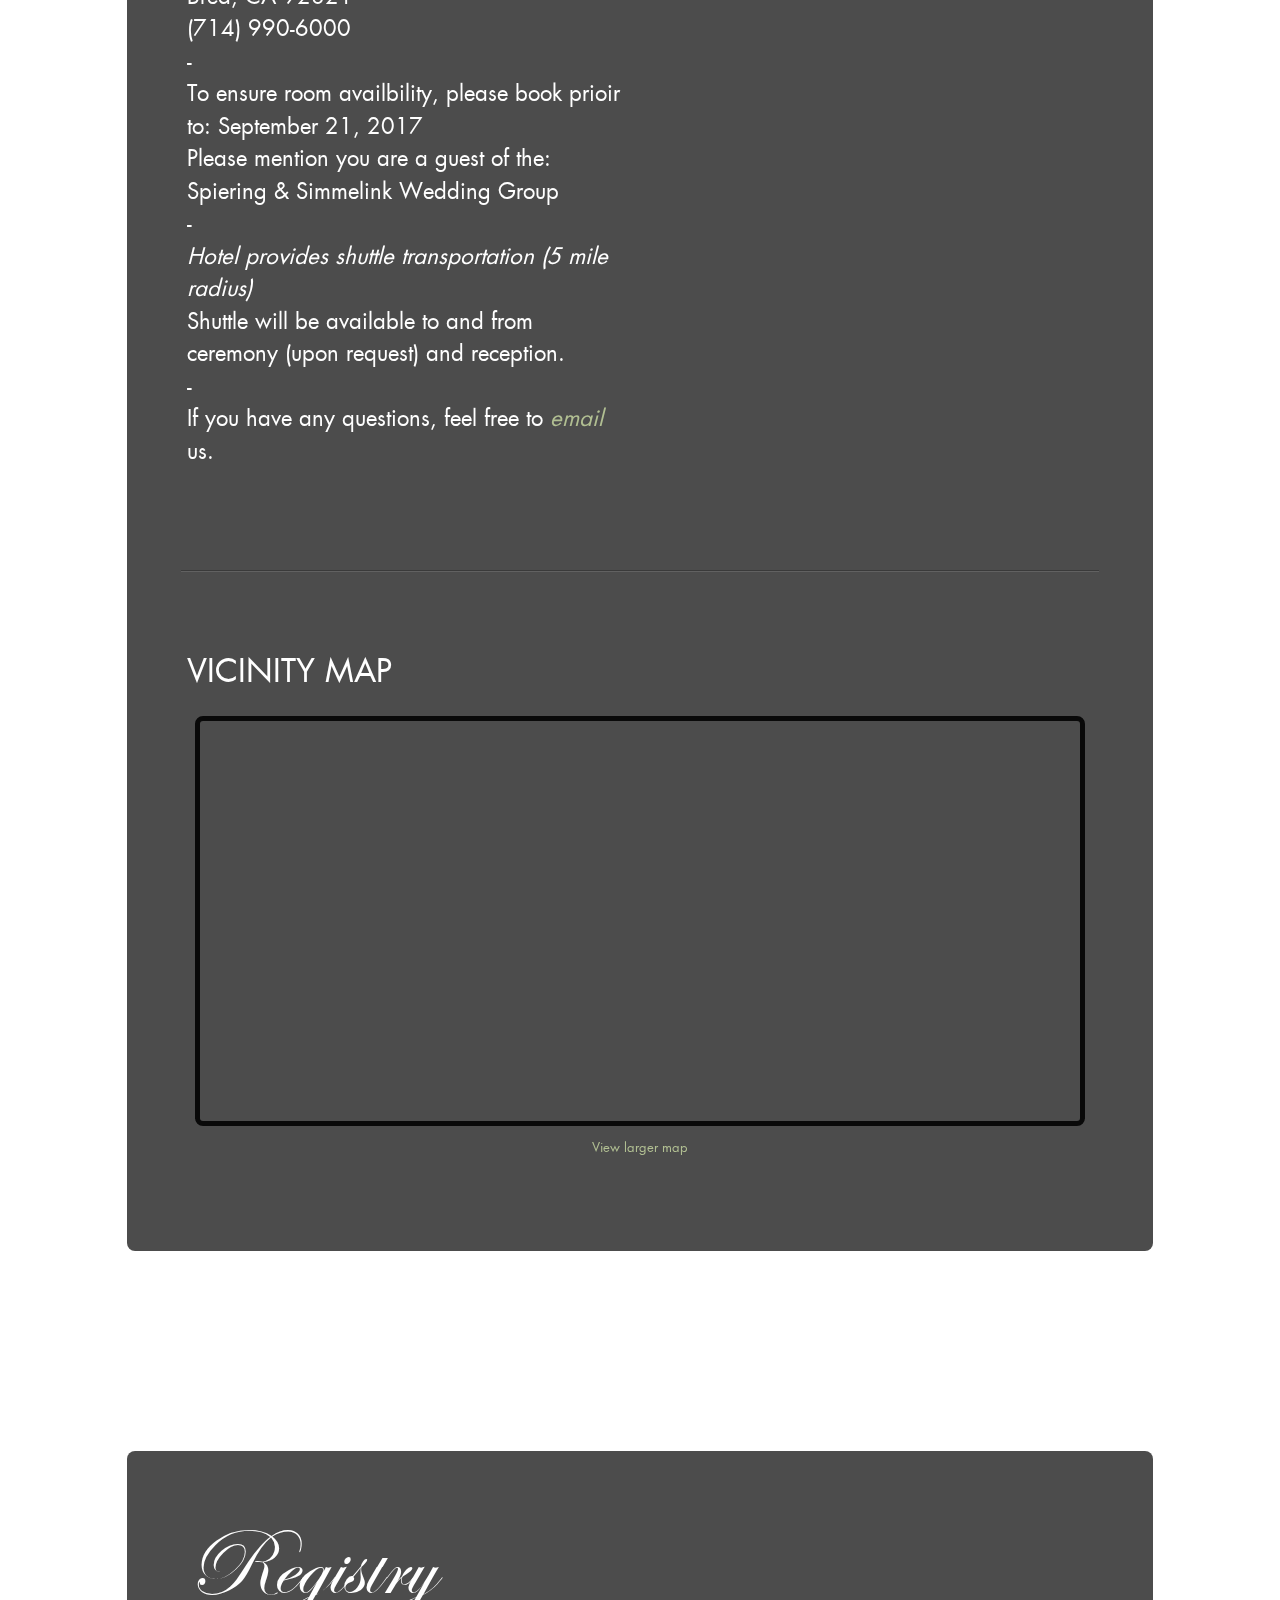
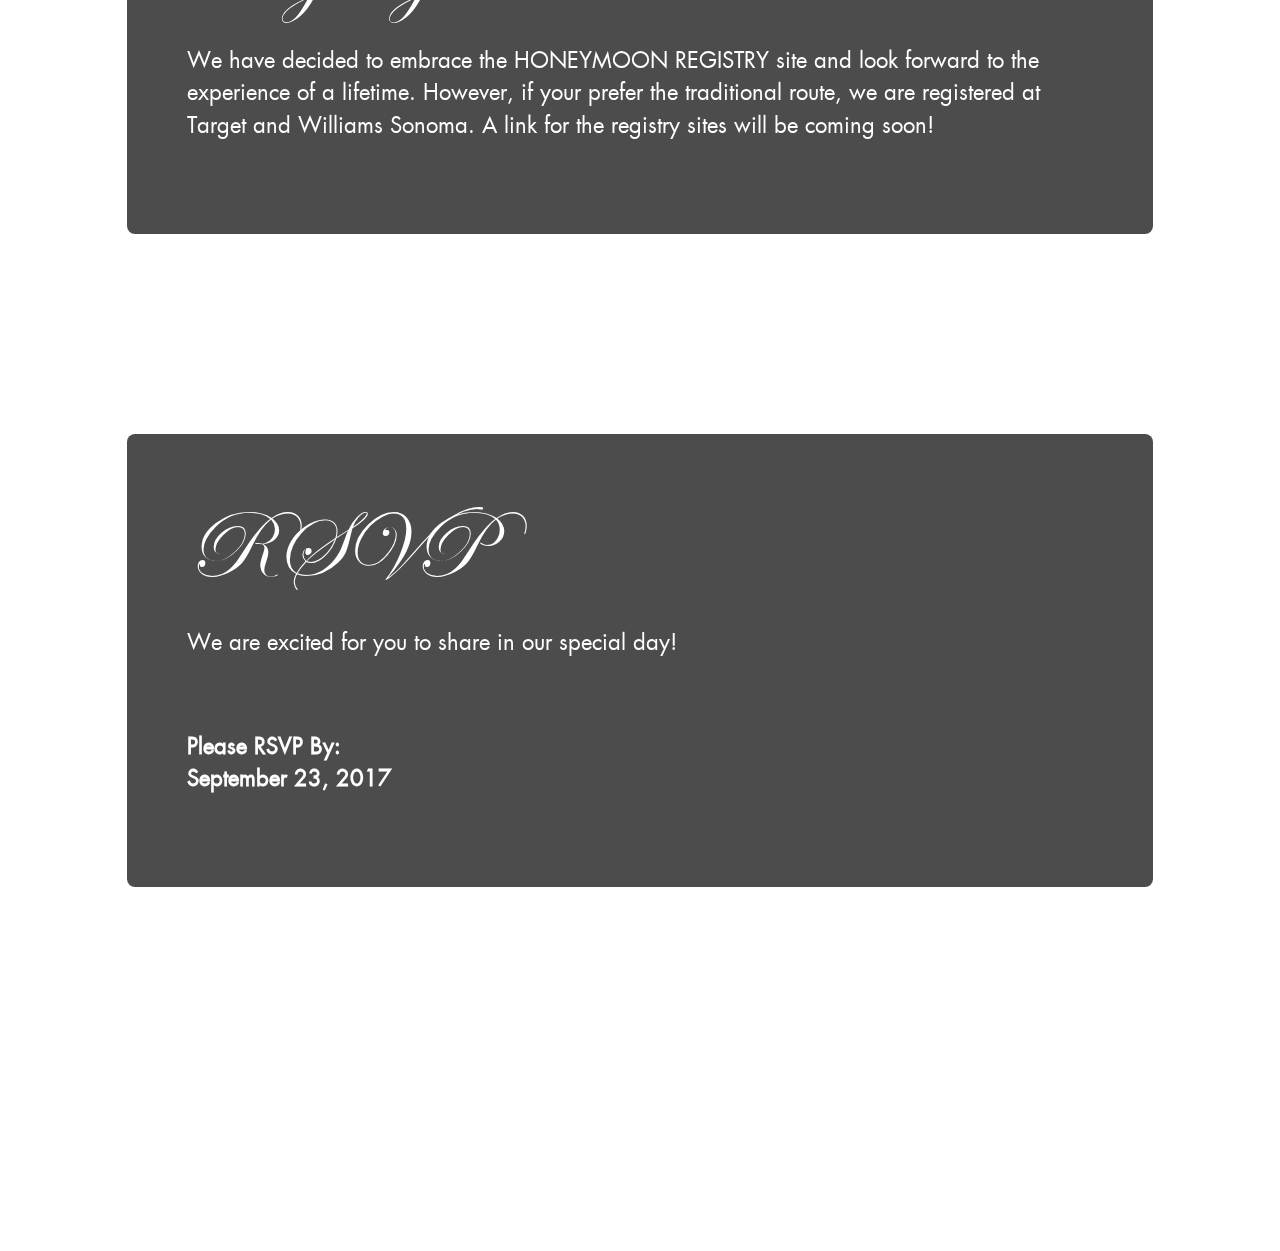
==== commit 5041b311: "Text Updating" ====
--- a/index.html
+++ b/index.html
@@ -7,8 +7,8 @@
         <meta charset="utf-8">
         <meta http-equiv="X-UA-Compatible" content="IE=edge,chrome=1">
 
-        <title>S+B Wedding</title>
-        <meta name="description" content="Welcome to the wedding website for Sarah and Brad's Big Day!">
+        <title>S+R Wedding</title>
+        <meta name="description" content="Welcome to the wedding website for Shelby and Ryan's Big Day!">
 
         <meta name="viewport" content="width=device-width,initial-scale=1.0" />
 
@@ -44,7 +44,7 @@
                             <li><a href="#wedding">WEDDING</a></li>
                             <li><a href="#accomodations">ACCOMODATIONS</a></li>
                             <li><a href="#registry">REGISTRY</a></li>
-                            <li><a href="http://sarahlovesbradley.tumblr.com" target="_blank">BLOG</a></li>
+                            <li><a href="#rsvp">RSVP</a></li>
                         </ul>
 
                     </nav>
@@ -61,7 +61,7 @@
                                 <span class="amp">&amp;</span> 
                                 RYAN
                             </span>
-                            <div class="date">SEPTEMBER 6<sup>th</sup>, 2013</div>
+                            <div class="date">OCOTBER 14, 2017</div>
                         </div>
 
                 
@@ -69,9 +69,6 @@
 
                     <div class="clearfix"></div>
 
-                    
-
-                    </section>
 
                     <section id="wedding" class="clearfix">
 
@@ -80,12 +77,19 @@
                         <div class="column left">
                             <h2>CEREMONY</h2>
                             <p>
-                                The Inn at Rancho Santa Fe <br />
-                                Rancho Santa Fe, California <br /><br />
-                                Friday, September 6, 2013 <br />
-                                6:00 PM at the Croquet Lawn <br /><br />
-                                *Adult reception to follow <br /><br /><br />
-
+                                Saint Mary's Catholic Church <br />
+                                Fullerton | California <br /><br />
+                                Saturday, October 14, 2017 - 12:00 PM<br />
+                                <i>Reception to follow</i> <br /><br /><br />
+                            </p>
+                            
+                            <h2>RECEPTION</h2>
+                            <p>
+                                The Villa Del Sol <br />
+                                Fullerton | California <br /><br />
+                                Saturday, October 14, 2017 <br />
+                                5:00 PM in the Courtyard <br /><br />
+                                <br />
                                 <img src="img/theinn-large.png" class="theinn" alt="The Inn at Rancho Santa Fe" />
                             </p>
                             
@@ -96,13 +100,15 @@
                             <h2>SCHEDULE OF EVENTS</h2>
                             <p>
                                 Rehearsal Dinner <br />
-                                Thursday, September 5th at 8pm<br /><br />
+                                Date TBD<br /><br />
+<!--
                                 Golf <br />
                                 Friday, September 6th at 9am<br /><br />
                                 Ceremony <br />
                                 Friday, September 6th at 6pm (reception to follow)<br /><br />
                                 Breakfast &amp; Bocce <br />
                                 Saturday, September 7th at 10am<br />
+-->
                             </p>
                         </div><!--end column--> 
 
@@ -151,30 +157,26 @@
 
                         <div class="column left">
 
-                            <h2>HOTELS</h2>
-                            <p>
-                                (At the venue) <br />
-                                The Inn at Rancho Santa Fe <br />
-                                5951 Linea Del Cielo <br />
-                                Rancho Santa Fe, CA 92067 <br />
-                                <a href="tel:1-858-756-1131">(858) 756-1131</a> <br />
-                                $279 <br /> 
+                            <h2>HOTEL</h2>
+                             <p>
+                                Embassy Suites | Hilton Brea<br />
+                                900 East Birch Street <br />
+                                Brea, CA 92821 <br />
+                                <a href="tel:17149906000">(714) 990-6000</a> <br />
+<!--                                $159 2 Queen Suite | $189 1 King Suite <br /> -->
                                 - <br />
-                                Morgan Run Resort &amp; Club (1.9 miles away) <br />
-                                5690 Cancha De Golf <br />
-                                Rancho Santa Fe, CA 92091 <br />
-                                <a href="tel:1-866-599-6674">(866) 599-6674</a> <br />
-                                $90 <br />
+                                To ensure room availbility, please book prioir to: September 21, 2017 <br />
+                                Please mention you are a guest of the: Spiering &amp; Simmelink Wedding Group <br />
                                 - <br />
-                                (Closer to the beach) <br />
-                                Courtyard San Diego Solana Beach/Del Mar (4.5 miles away) <br />
-                                717 S Hwy 101 <br />
-                                Solana Beach, CA <br />
-                                <a href="tel:1-858-792-8200">(858) 792-8200</a> <br />
-                                $109 <br />
+                                <i>Hotel provides shuttle transportation (5 mile radius)</i> <br />
+                                 Shuttle will be available to and from ceremony (upon request) and reception. <br />
+                                - <br />
+                                If you have any questions, feel free to
+                                <a href="mailto:sspiering6@gmail.com"><i>email</i></a> us. <br />
                             </p>
                         </div><!--end column-->
 
+<!--
                         <div class="column right">
                             <h2>DIRECTIONS</h2>
                             <p>
@@ -189,7 +191,10 @@
                                 <br />
                             </p>
                             
-                        </div><!--end column-->
+                        </div>
+                        
+                        end column
+-->
 
                         <div class="clearfix"></div>
 
@@ -202,59 +207,42 @@
 
                             <h2>VICINITY MAP</h2>
 
-                            <div id="gmap">
-                                <iframe src="https://maps.google.com/maps/ms?msid=205751736116737027595.0004d416d6aa1647722db&amp;msa=0&amp;ie=UTF8&amp;t=m&amp;ll=32.91418,-116.982422&amp;spn=0.806997,1.167297&amp;z=9&amp;output=embed"></iframe>
+                           <div id="gmap">
+                               <iframe frameborder="0" scrolling="no" marginheight="0" marginwidth="0" src="https://www.google.com/maps/d/embed?mid=1lgIHN9Sq_W0yz-RBvJT97B4Rgiw" width="640" height="480"></iframe>
+                                
                                 <br />
-                                <small><a href="https://maps.google.com/maps/ms?msid=205751736116737027595.0004d416d6aa1647722db&amp;msa=0&amp;ie=UTF8&amp;t=m&amp;ll=32.91418,-116.982422&amp;spn=0.806997,1.167297&amp;z=9&amp;output=embed" target="_blank">View larger map</a></small>
+                                <small><a href="https://www.google.com/maps/d/embed?mid=1lgIHN9Sq_W0yz-RBvJT97B4Rgiw" target="_blank">View larger map</a></small>
                             </div>
                         </div>
 
                         <div class="clearfix"></div>
 
-                        <div class="column full">
-                            <div class="hr-t"></div>
-                            <div class="hr-b"></div>
-                        </div>
-
-                        <div class="column full">
-                            <h2>ABOUT RANCHO SANTA FE</h2>
-                            <p>
-                                Choose to relax and soak up the California sunshine at the resort's pool, or meander across the street to explore the boutiques, jewelry stores, restaurants and antique shops at The Village of Rancho Santa Fe (fondly referred to as "The Village" by the residents).  A friday morning tee time will be arranged for those who are interested, at Rancho Santa Fe Golf Club- a private, 18-hole championship golf course considered one of the Top 20 Best Golf Courses in California.
-                            </p>
+                    </section>
+
+                    <section id="registry" class="clearfix">
+
+                        <h1>Registry</h1>
+
+                        <div class="column full">
+                        
+                            <p>We have decided to embrace the HONEYMOON REGISTRY site and look forward to the experience of a lifetime.  However, if your prefer the traditional route, we are registered at Target and Williams Sonoma.  A link for the registry sites will be coming soon!</p>  
+                                                      
                         </div><!--end column-->
-            
-                        <div class="column full">
-                            <h2>HISTORY OF THE INN</h2>
-                            <p>
-                                Ninety years ago, construction began on La Morada (“dwelling” in Spanish), the first building in what would become Rancho Santa Fe. Now known as The Inn at Rancho Santa Fe, “The Inn” to locals, it was then a guesthouse for prospective land buyers, a place to “put them up” while they looked at lots owned by the Santa Fe Land Improvement Company. The company, a subsidiary of the Santa Fe Railway, had bought up parcels, planting eucalyptus trees for railroad spikes. But as history has so often shown, not everything goes according to plan. The wood, the company discovered, was too soft to hold the spikes. It was on to plan B.
-                            </p>
-                            <p>
-                                That plan turned out to be fortuitous. It led to the master-planned community of Rancho Santa Fe, designed by Lilian Rice, a National City-born architect and U.C. Berkeley graduate, who would earn acclaim for her signature Spanish Colonial Revival style. Rice designed the village’s key commercial and residential buildings, many now considered so historically significant that they are listed on the National Register of Historic Places.
-                            </p>
-                            <p>
-                                Throughout the decades The Inn has been a favorite destination for many years of famous and influential people.  In 1932, singer-actor Bing Crosby purchased one of Juan Osuna’s original adobes with 50 acres, and hired Lilian Rice as his architect. Legendary architect Frank Lloyd Wright was married in the parlor of the Inn in 1928.   
-                            </p>
-                            <p>
-                                Just as the architecture of the missions tells a story about the history of California, so does Lilian Rice’s legendary design of The Inn. It is a perfect representation of old California charm and Rice's belief that true beauty lies in simplicity rather than ornateness. The Inn is a perfect reflection of Rice's dream - a place where time stands still amidst the simplistic, natural beauty that is Rancho Santa Fe.  &nbsp;&nbsp;
-                                
-                                Go <a href="http://www.theinnatrsf.com/press_media/" target="_blank">here</a> and <a href="http://ranchandcoast.com/DETOUR/27/destinations/4506/THEN-NOW-INN-AT-RANCHO-SANTA-FE/IMAGE/10526/" target="_blank">here</a> for more information.
-
-                            </p>
-                        </div><!--end column-->
-
-                    </section>
-
-                    <section id="registry" class="clearfix">
-
-                        <h1>Registry</h1>
+               
+                    </section>
+                    
+                     <section id="rsvp" class="clearfix">
+
+                        <h1>RSVP</h1>
 
                         <div class="column full">
                         
-                            <p>Due to the nature of city life (not a great deal of storage space), we have decided to embrace the HONEYMOON REGISTRY site.  However, if your prefer the traditional route, we are registered at Williams Sonoma, Sur La Table, &amp; Macy's.  A link for the registry sites will be coming soon!</p>  
-                            <p>
-                            LOVE NOTES FOR SARAH &amp; BRADLEY <br />
-                            Email us at ... <br />
-                            </p>
+                            <p>We are excited for you to share in our special day!</p>
+                            <br />  
+                            <p><strong>
+                            Please RSVP By: <br />
+                            September 23, 2017 <br />
+                            </strong></p>
                             
                         </div><!--end column-->
                
--- a/css/main-1.6.css
+++ b/css/main-1.6.css
@@ -120,15 +120,8 @@
    =================== */
 
 .header-container {
-  
-  position: fixed;
-  top: 2px;
-  bottom: 20px;
-  
-/*
     position: absolute;
     bottom: 20px;
-*/
     width: 100%;
     background: black;
     z-index: 10;
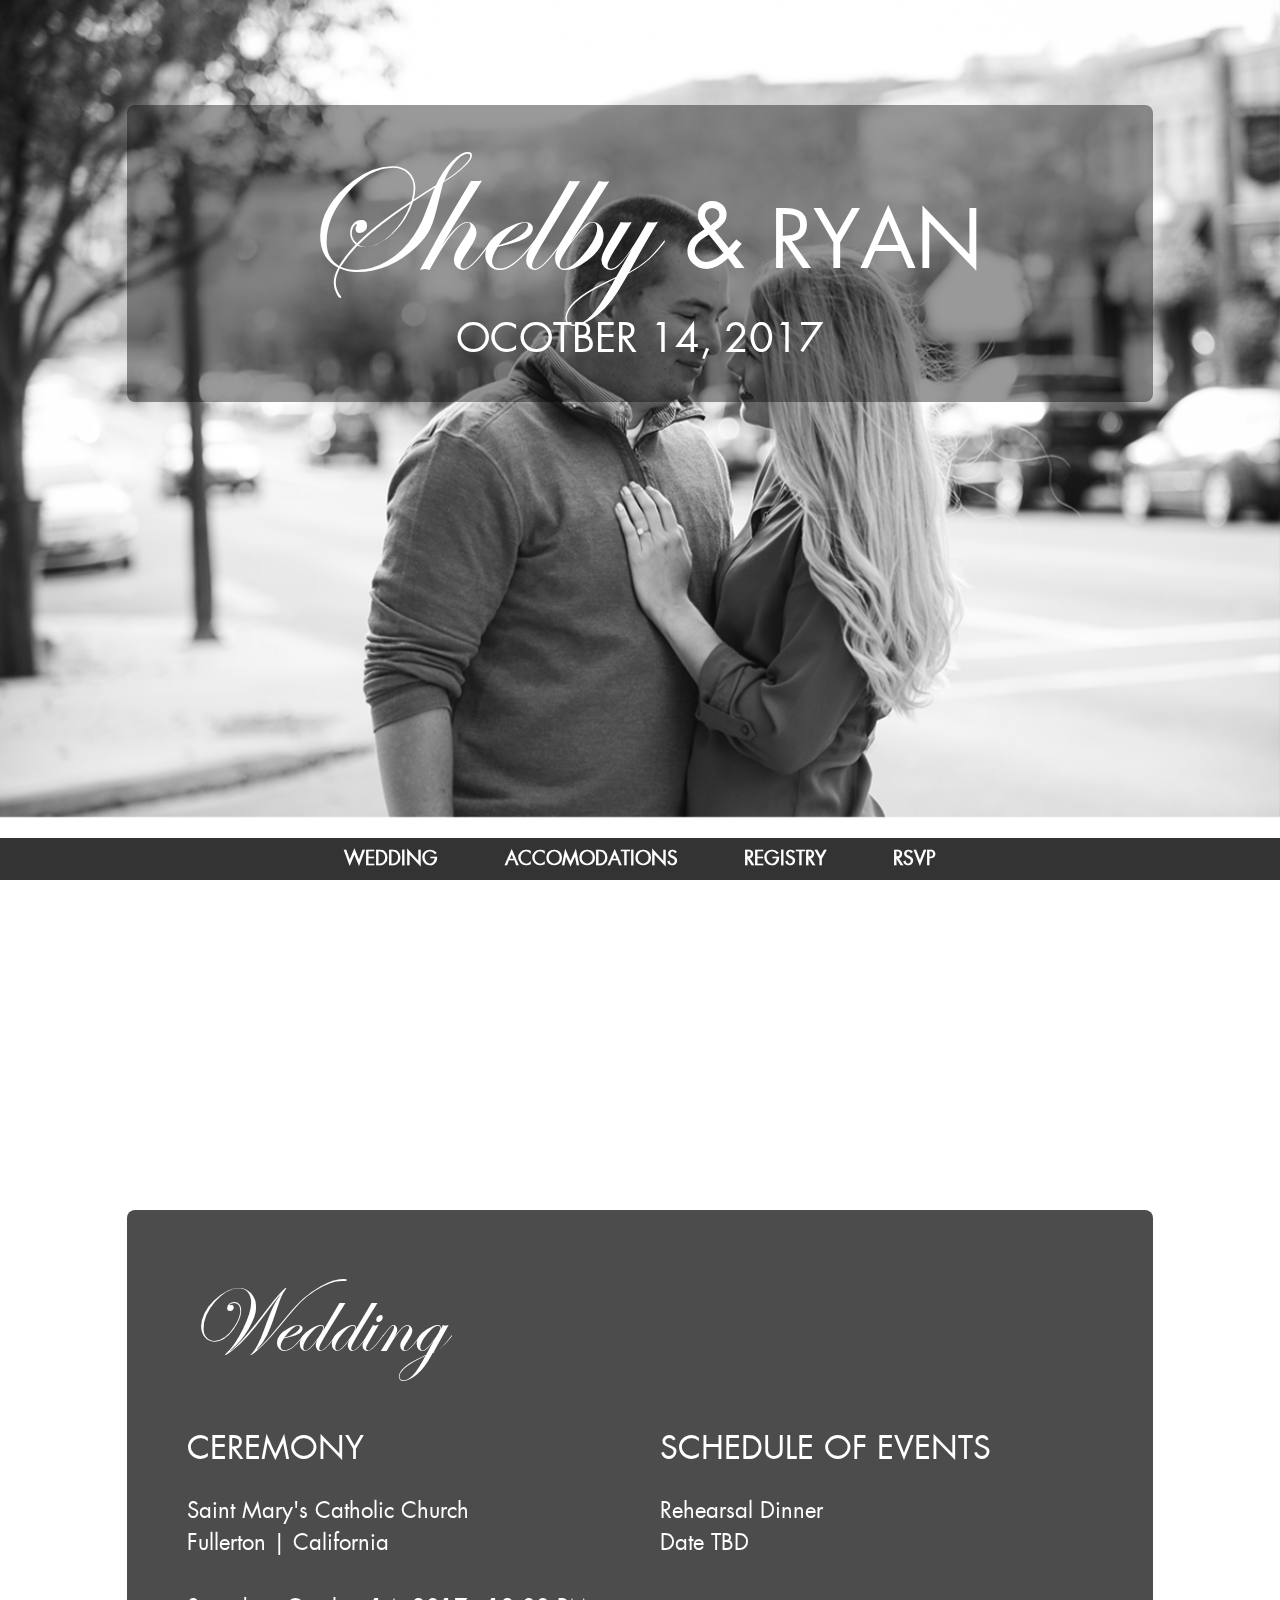
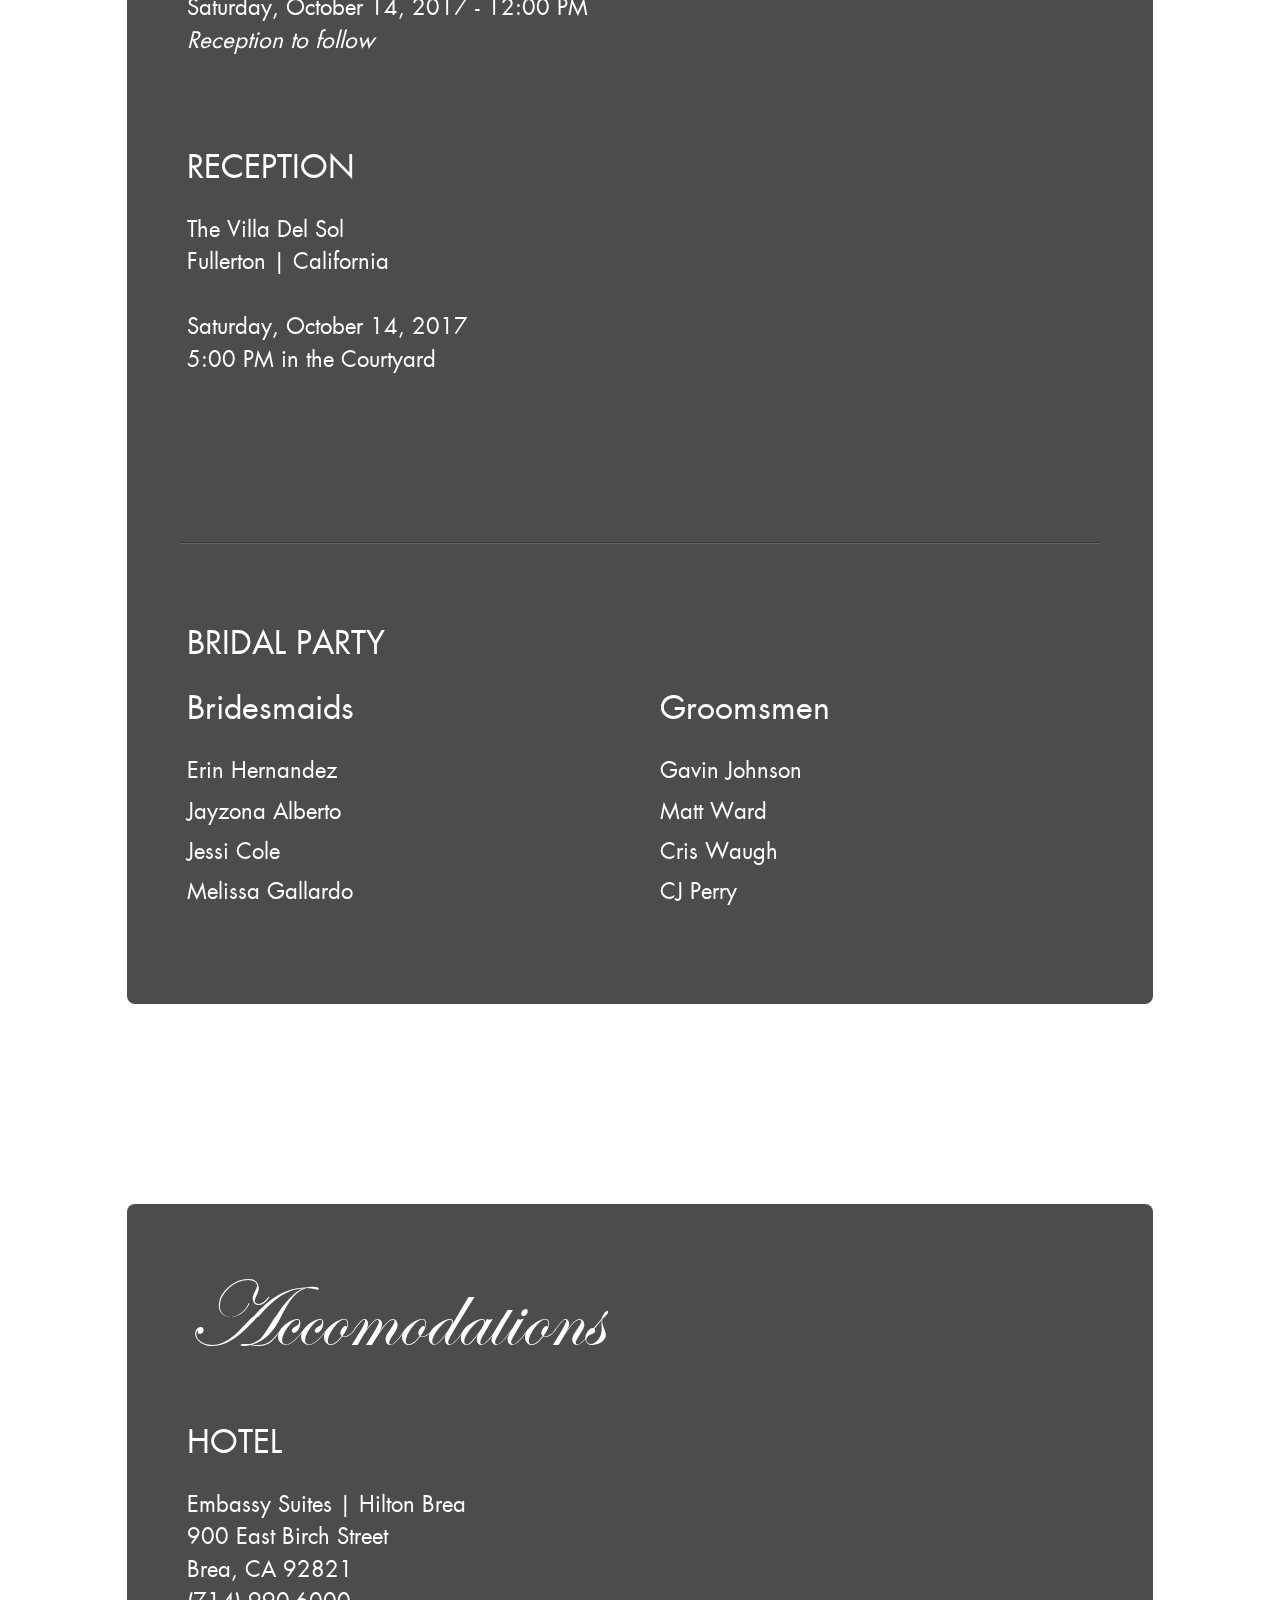
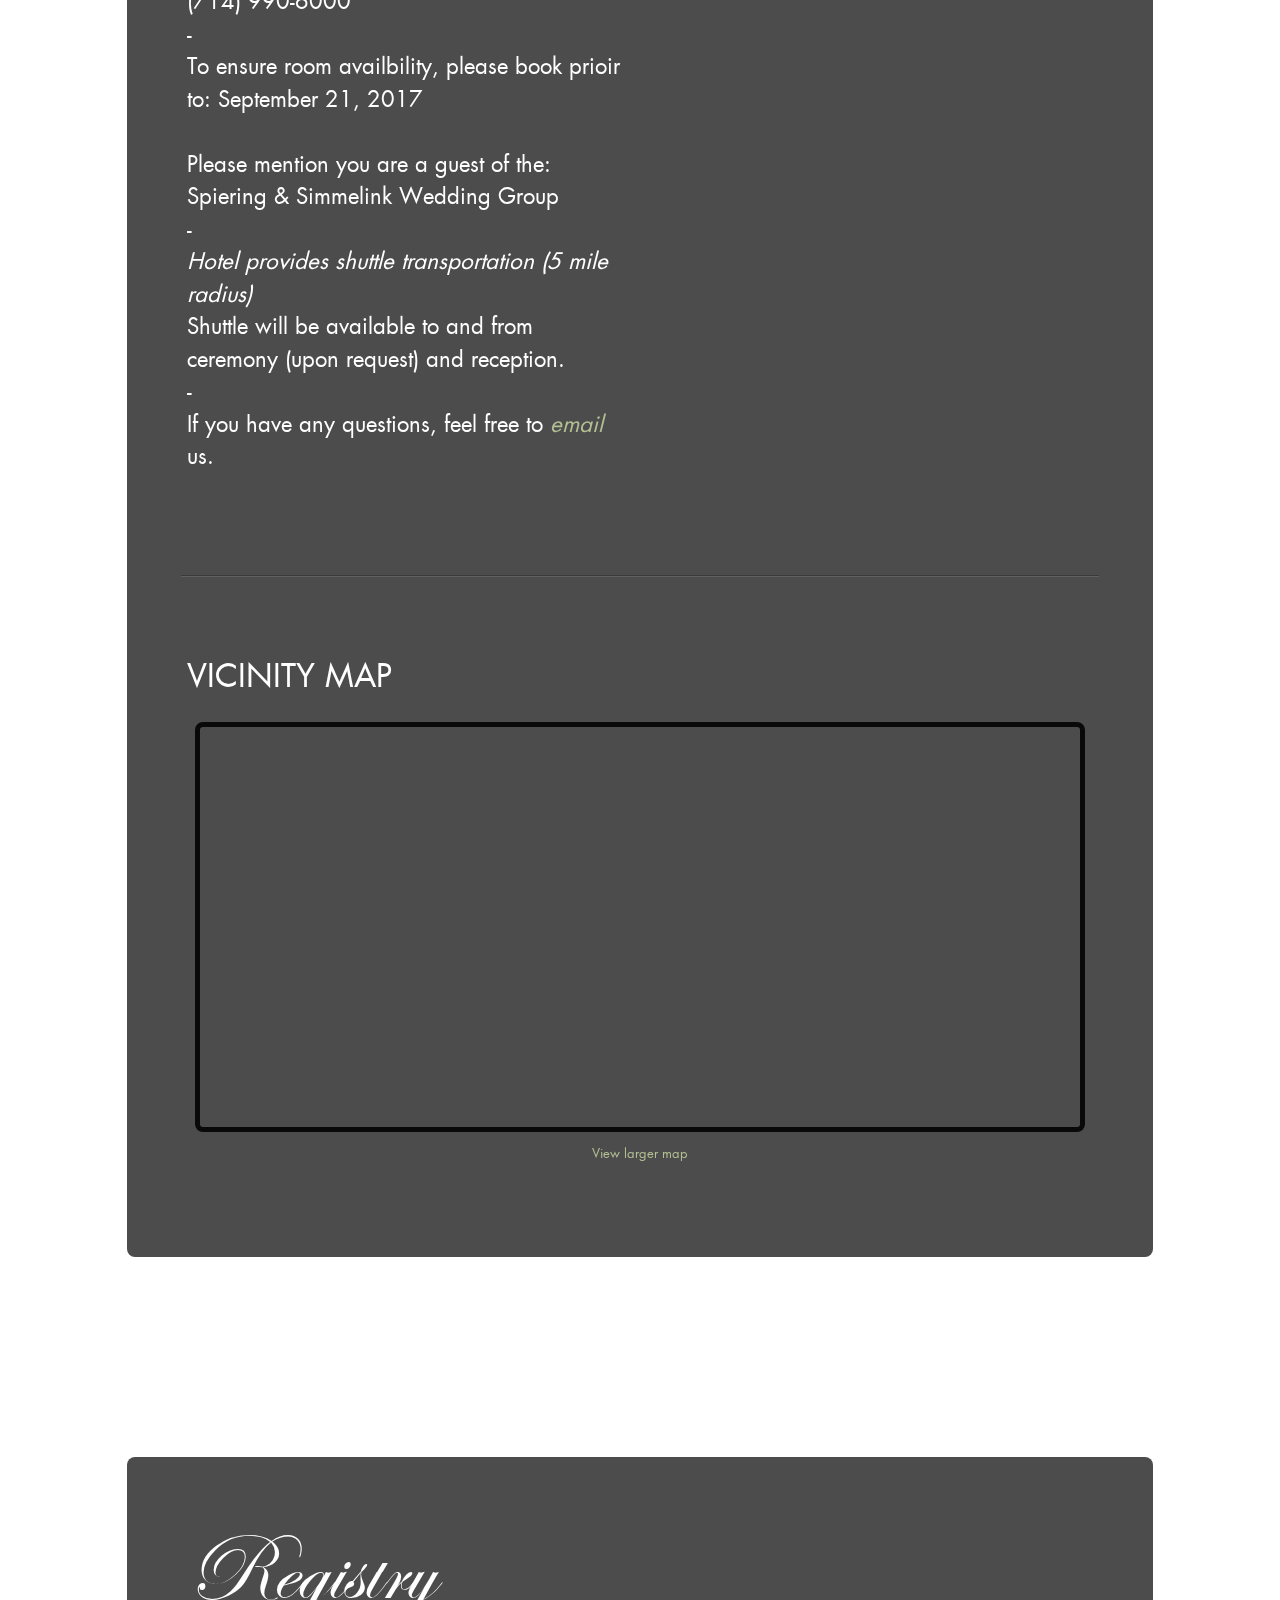
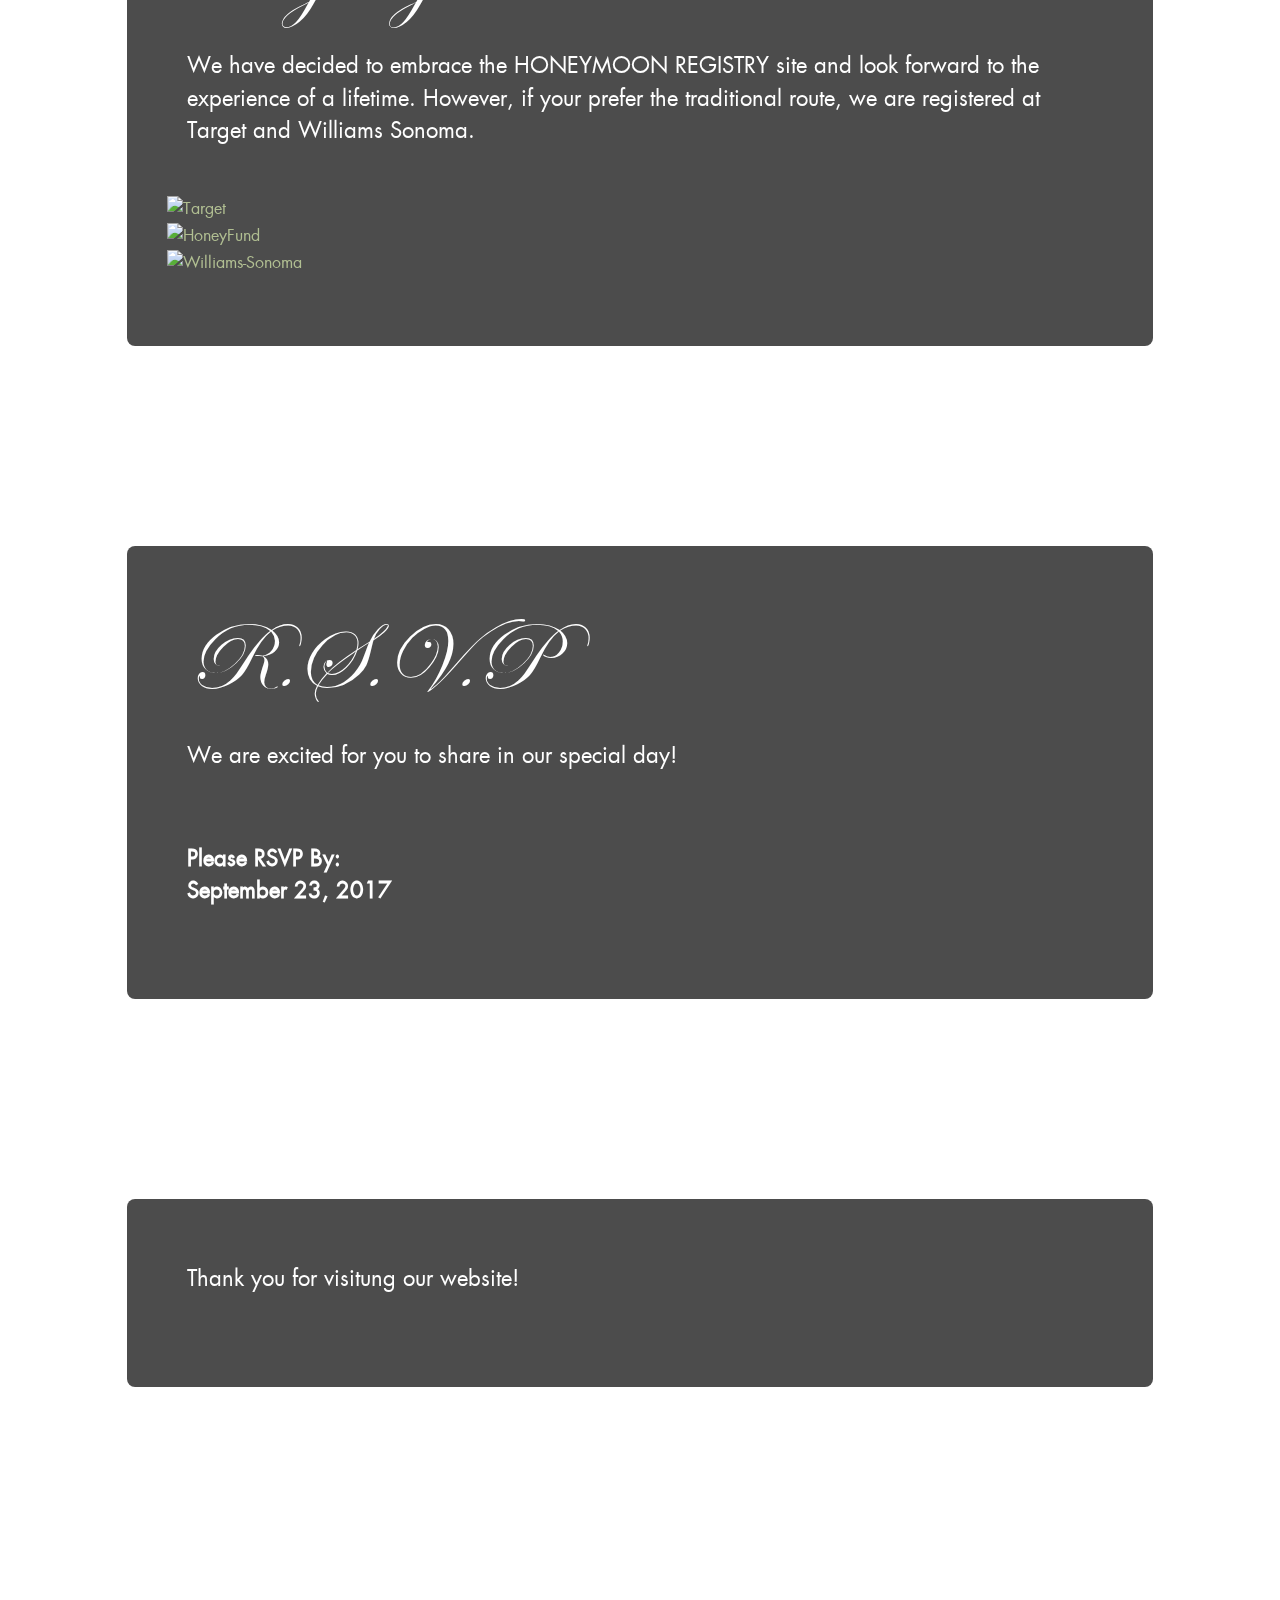
==== commit e8571bf7: "Final Text Editing" ====
--- a/index.html
+++ b/index.html
@@ -90,7 +90,7 @@
                                 Saturday, October 14, 2017 <br />
                                 5:00 PM in the Courtyard <br /><br />
                                 <br />
-                                <img src="img/theinn-large.png" class="theinn" alt="The Inn at Rancho Santa Fe" />
+<!--                                <img src="img/theinn-large.png" class="theinn" alt="The Inn at Rancho Santa Fe" />-->
                             </p>
                             
 
@@ -126,12 +126,18 @@
                             <h2>Bridesmaids </h2>
                             <div class="column left">
                                 <p>
-                                Coming Soon!<br />
+                                Erin Hernandez <br />
+                                Jayzona Alberto <br />
+                                Jessi Cole <br />
+                                Melissa Gallardo <br />
                                 </p>
                             </div>
                             <div class="column right">
+<!--
                                 <p>
+                                Lindsay Simmelink <br />
                                 </p>
+-->
                             </div>
 
                         </div><!--end column--> 
@@ -140,12 +146,19 @@
                             <h2>Groomsmen</h2> 
                             <div class="column left">
                                 <p>
-                                Coming Soon!<br />
+                                Gavin Johnson <br />
+                                Matt Ward <br />
+                                Cris Waugh  <br />
+                                CJ Perry <br />
                                 </p>
                             </div>
                             <div class="column right">
+<!--
                                 <p>
+                                Zachery Spiering <br />
+                                Austin Spiering <br />
                                 </p>
+-->
                             </div>
 
                         </div><!--end column-->           
@@ -165,7 +178,7 @@
                                 <a href="tel:17149906000">(714) 990-6000</a> <br />
 <!--                                $159 2 Queen Suite | $189 1 King Suite <br /> -->
                                 - <br />
-                                To ensure room availbility, please book prioir to: September 21, 2017 <br />
+                                To ensure room availbility, please book prioir to: September 21, 2017 <br /><br />
                                 Please mention you are a guest of the: Spiering &amp; Simmelink Wedding Group <br />
                                 - <br />
                                 <i>Hotel provides shuttle transportation (5 mile radius)</i> <br />
@@ -225,7 +238,13 @@
 
                         <div class="column full">
                         
-                            <p>We have decided to embrace the HONEYMOON REGISTRY site and look forward to the experience of a lifetime.  However, if your prefer the traditional route, we are registered at Target and Williams Sonoma.  A link for the registry sites will be coming soon!</p>  
+                            <p>We have decided to embrace the HONEYMOON REGISTRY site and look forward to the experience of a lifetime.  However, if your prefer the traditional route, we are registered at Target and Williams Sonoma.</p>  
+                            <br />
+                            <a href="http://www.target.com/gift-registry/registry/kqwcVGKb-aTAB1MwyMktBg?ref=registryCopiedLink"><img src="http://aasungard.com/wp-content/uploads/2015/04/target-logo-transparent.png" style="width: 250px; height:70px" alt="Target"></a>
+                            <br />    
+                            <a href="https://www.honeyfund.com/wedding/SpieringSimmelinkShindig"><img src="http://www.felixandallison.com/images/honeyfund-logo.png" style="width: 250px; height:70px" alt="HoneyFund"></a>  
+                            <br />
+                            <a href="https://secure.williams-sonoma.com/registry/qqwxws6sb9/registry-list.html"><img src="https://www.stjude.org/get-involved/other-ways/partner-with-st-jude/corporate-partners/williams-sonoma-inc/_jcr_content/image.img.800.high.png/1478642126471.png" style="width: 250px; height:70px" alt="Williams-Sonoma"></a>                  
                                                       
                         </div><!--end column-->
                
@@ -233,7 +252,7 @@
                     
                      <section id="rsvp" class="clearfix">
 
-                        <h1>RSVP</h1>
+                        <h1>R.S.V.P</h1>
 
                         <div class="column full">
                         
@@ -244,6 +263,16 @@
                             September 23, 2017 <br />
                             </strong></p>
                             
+                        </div><!--end column-->
+               
+                    </section>
+                    
+                    <section class="clearfix">
+
+                        <div class="column full">
+                        
+                            <p>Thank you for visitung our website!</p>
+                                                
                         </div><!--end column-->
                
                     </section>
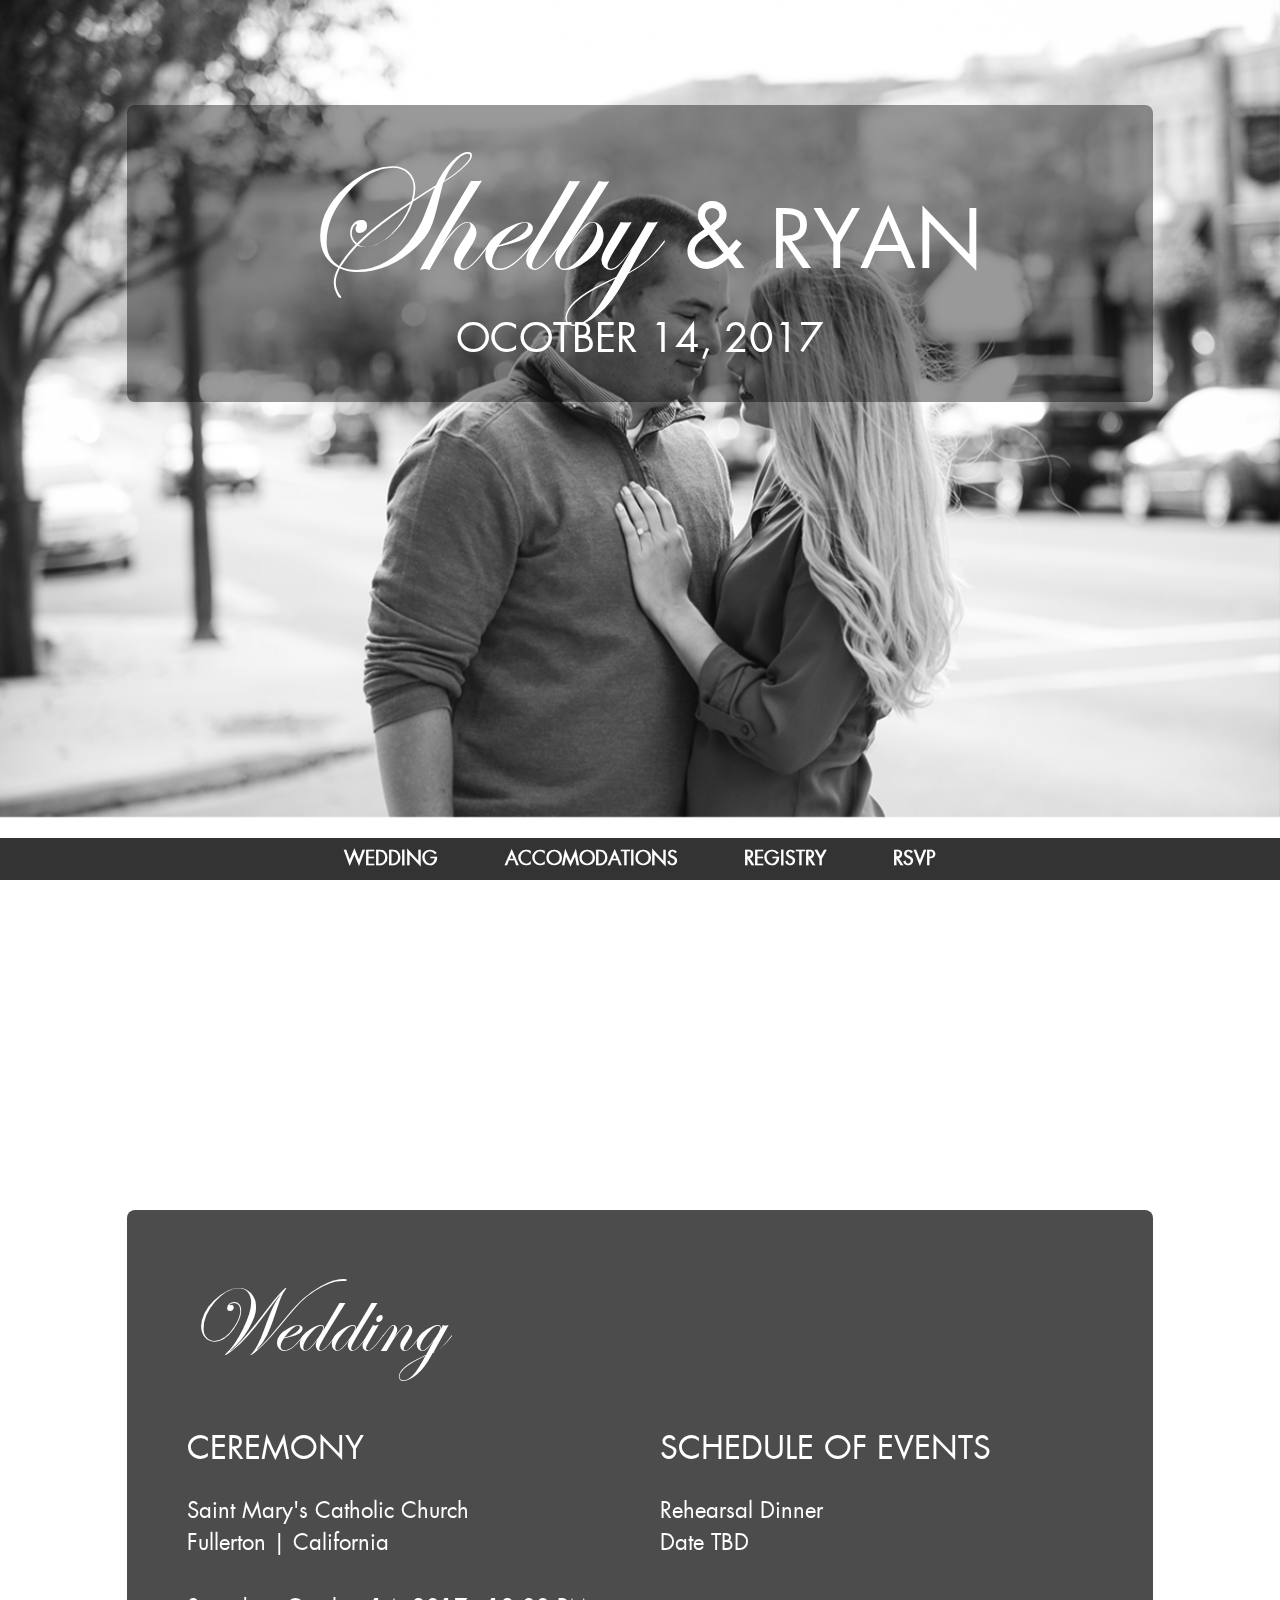
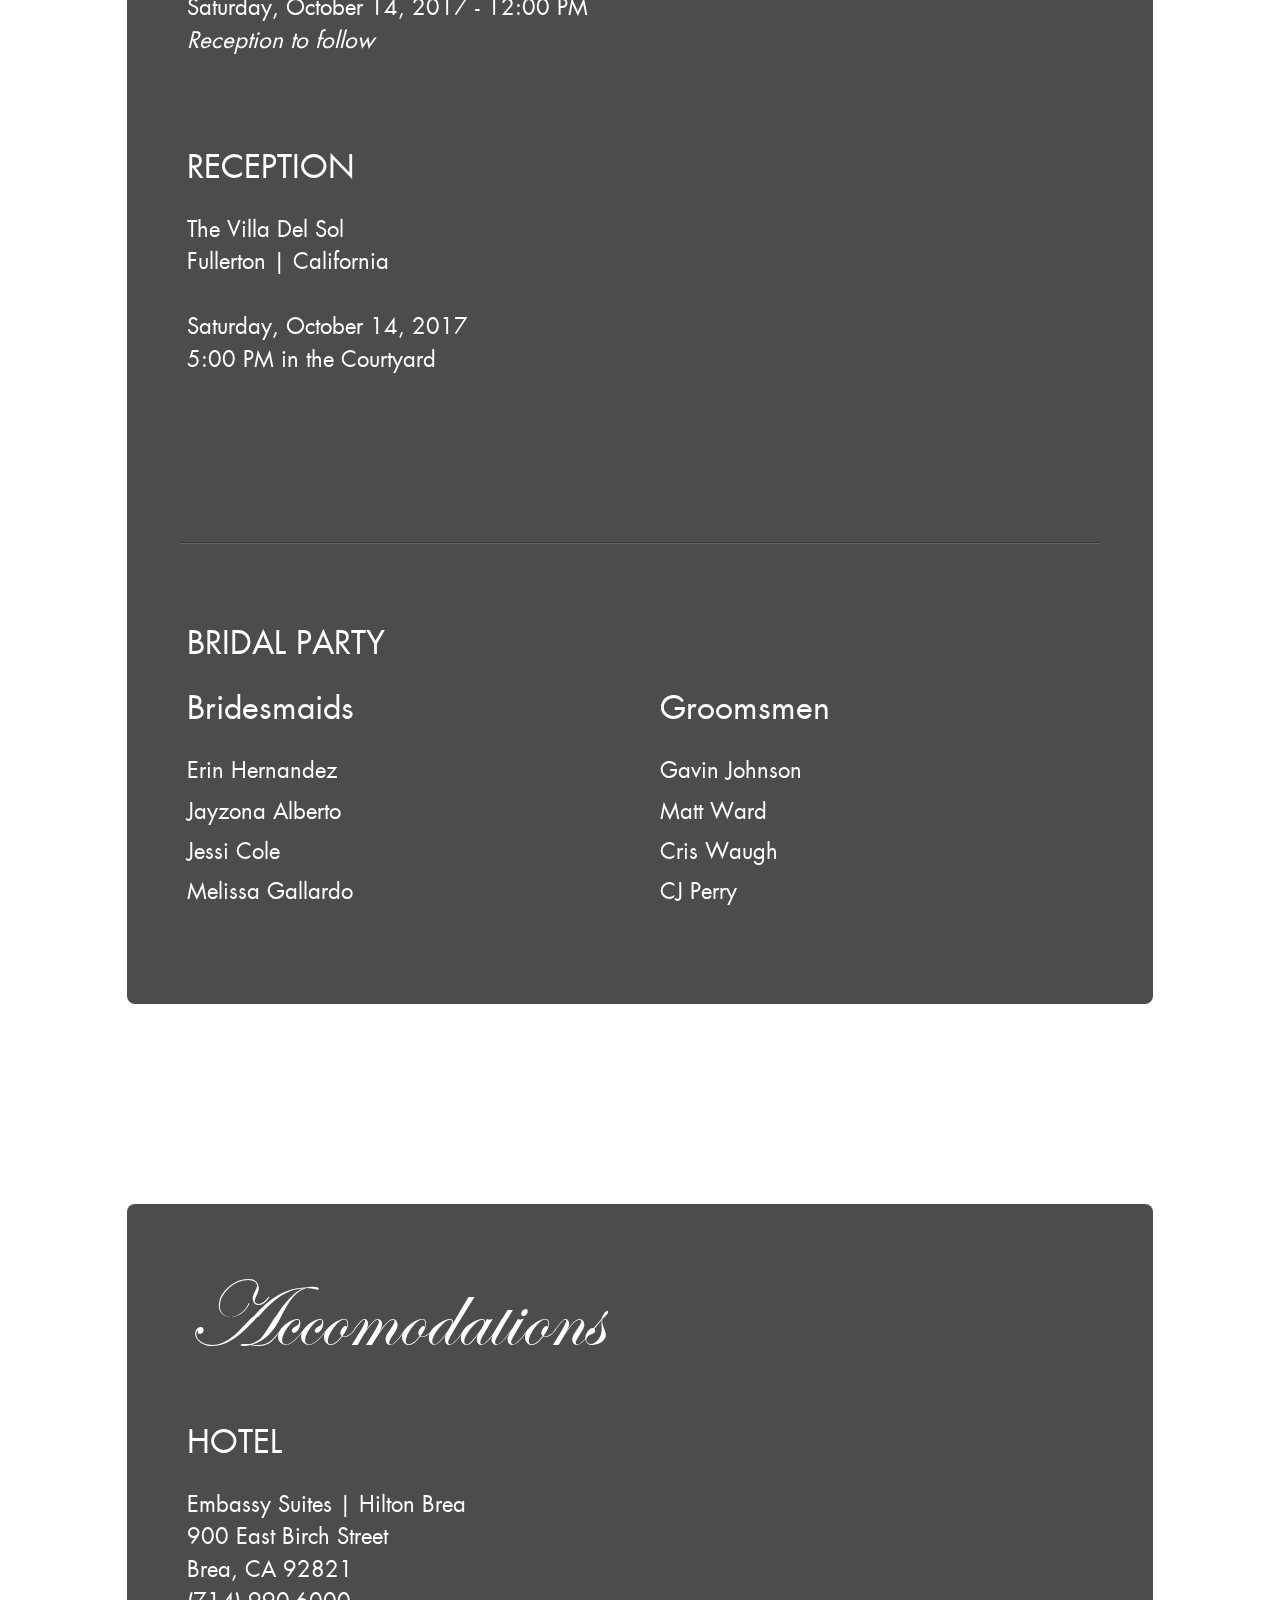
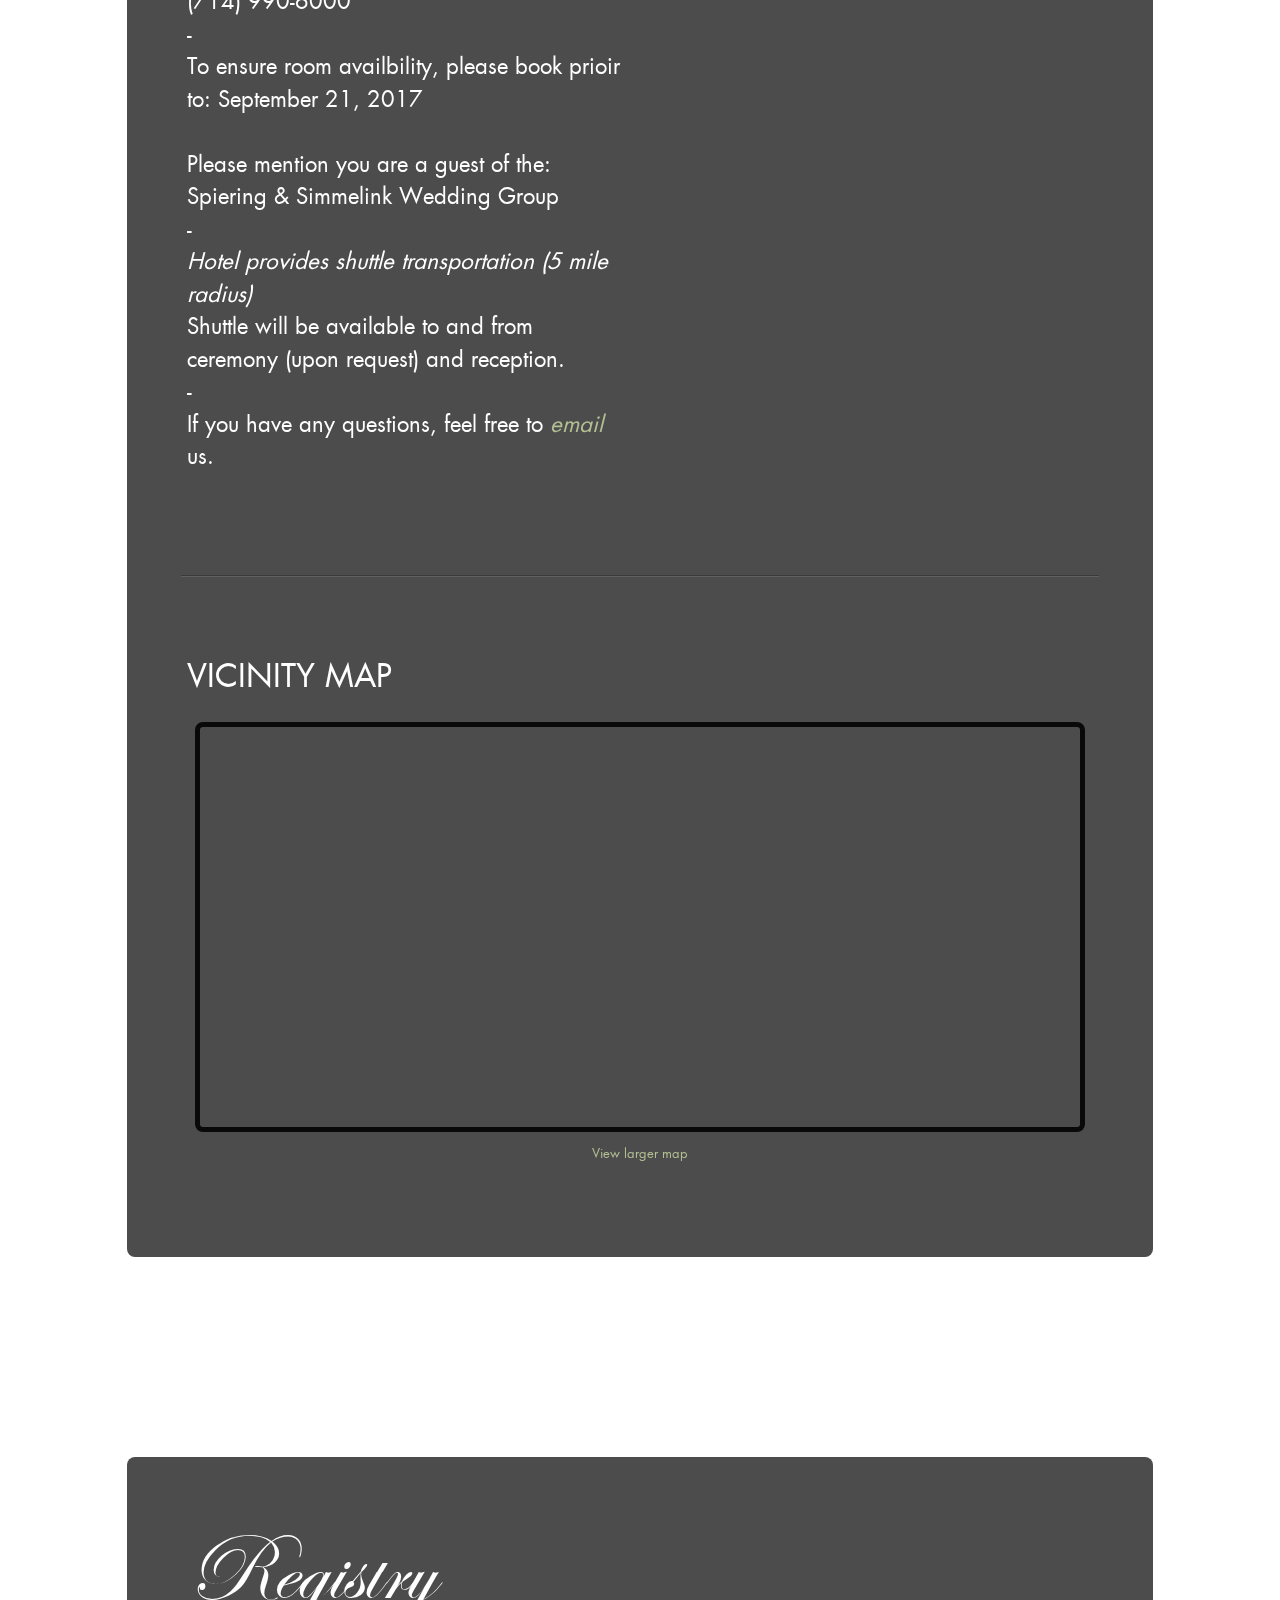
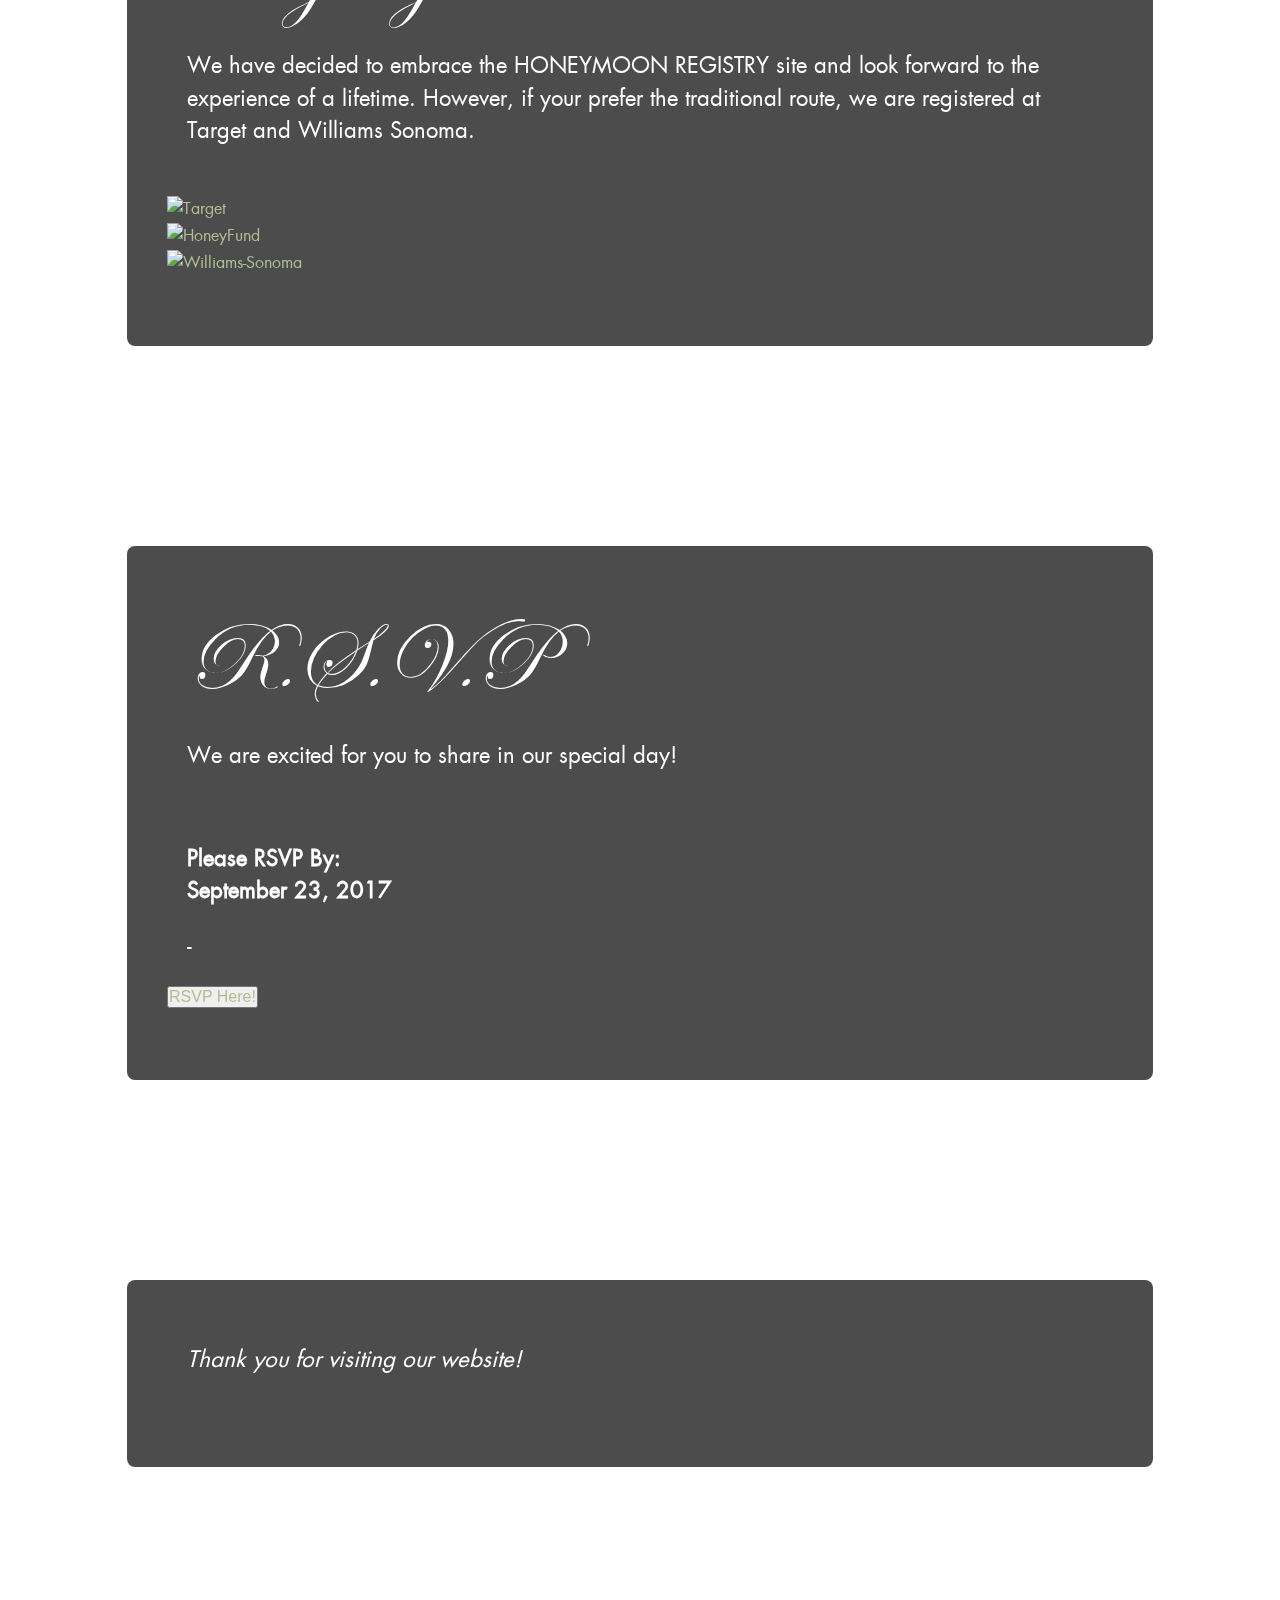
==== commit 989cd987: "RSVP Button" ====
--- a/index.html
+++ b/index.html
@@ -262,6 +262,8 @@
                             Please RSVP By: <br />
                             September 23, 2017 <br />
                             </strong></p>
+                            <p>-</p>
+                            <button type="button"><a href="https://goo.gl/forms/eN001Jf2bRzqiwVs1" target="_blank">RSVP Here!</a></button>
                             
                         </div><!--end column-->
                
@@ -271,7 +273,7 @@
 
                         <div class="column full">
                         
-                            <p>Thank you for visitung our website!</p>
+                            <p><i>Thank you for visiting our website!</i></p>
                                                 
                         </div><!--end column-->
                
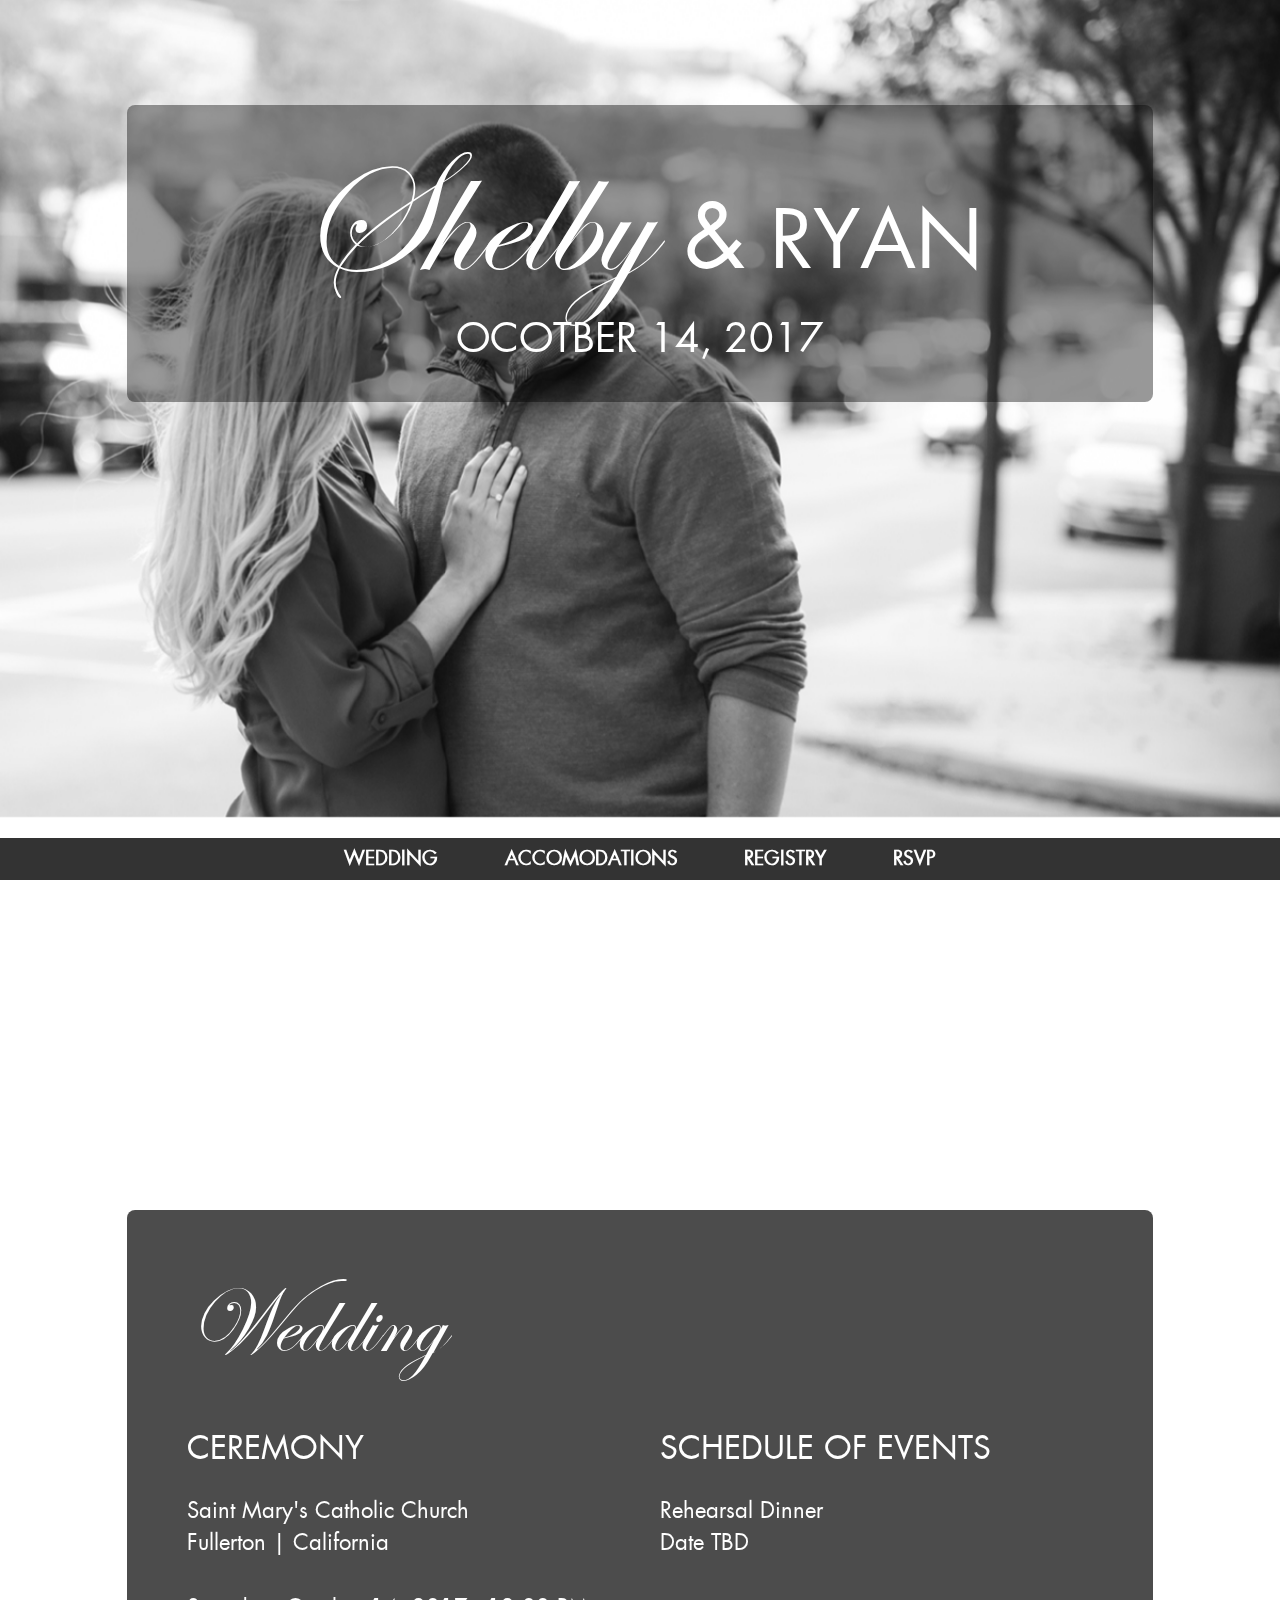
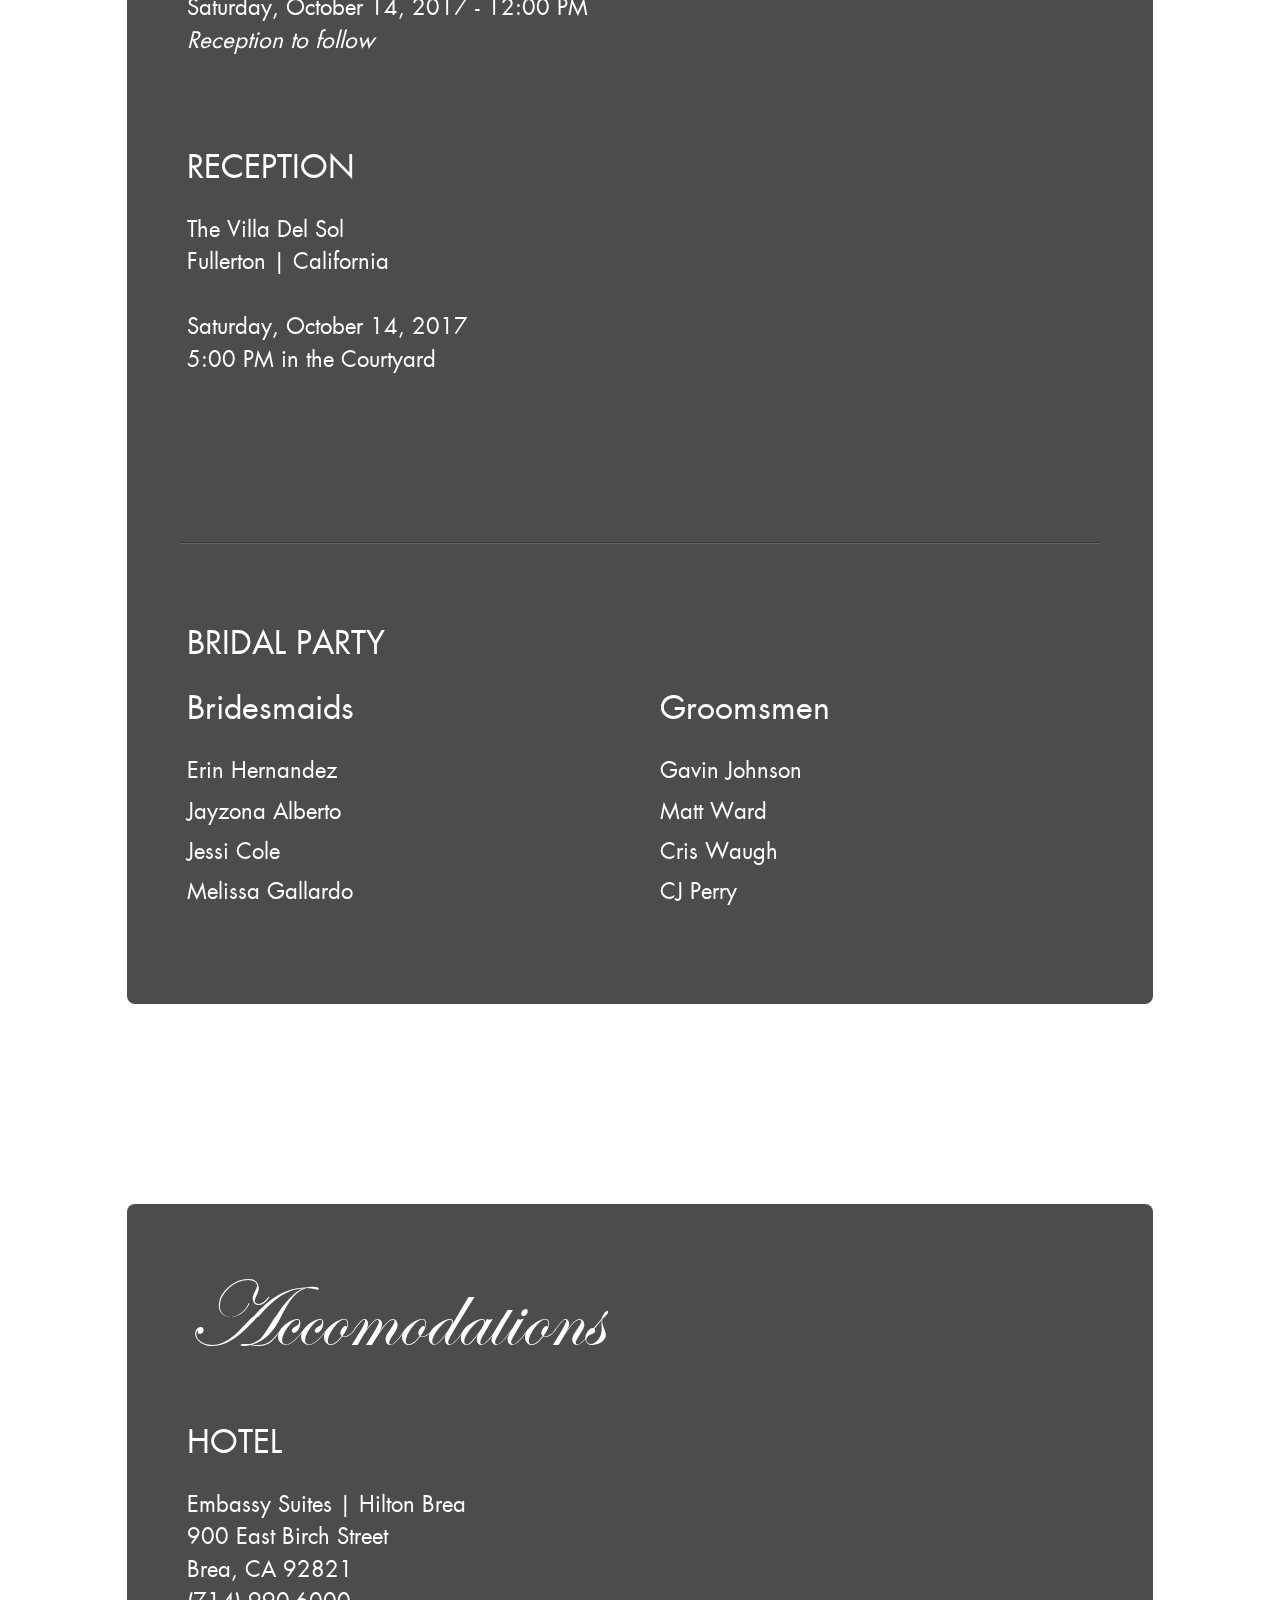
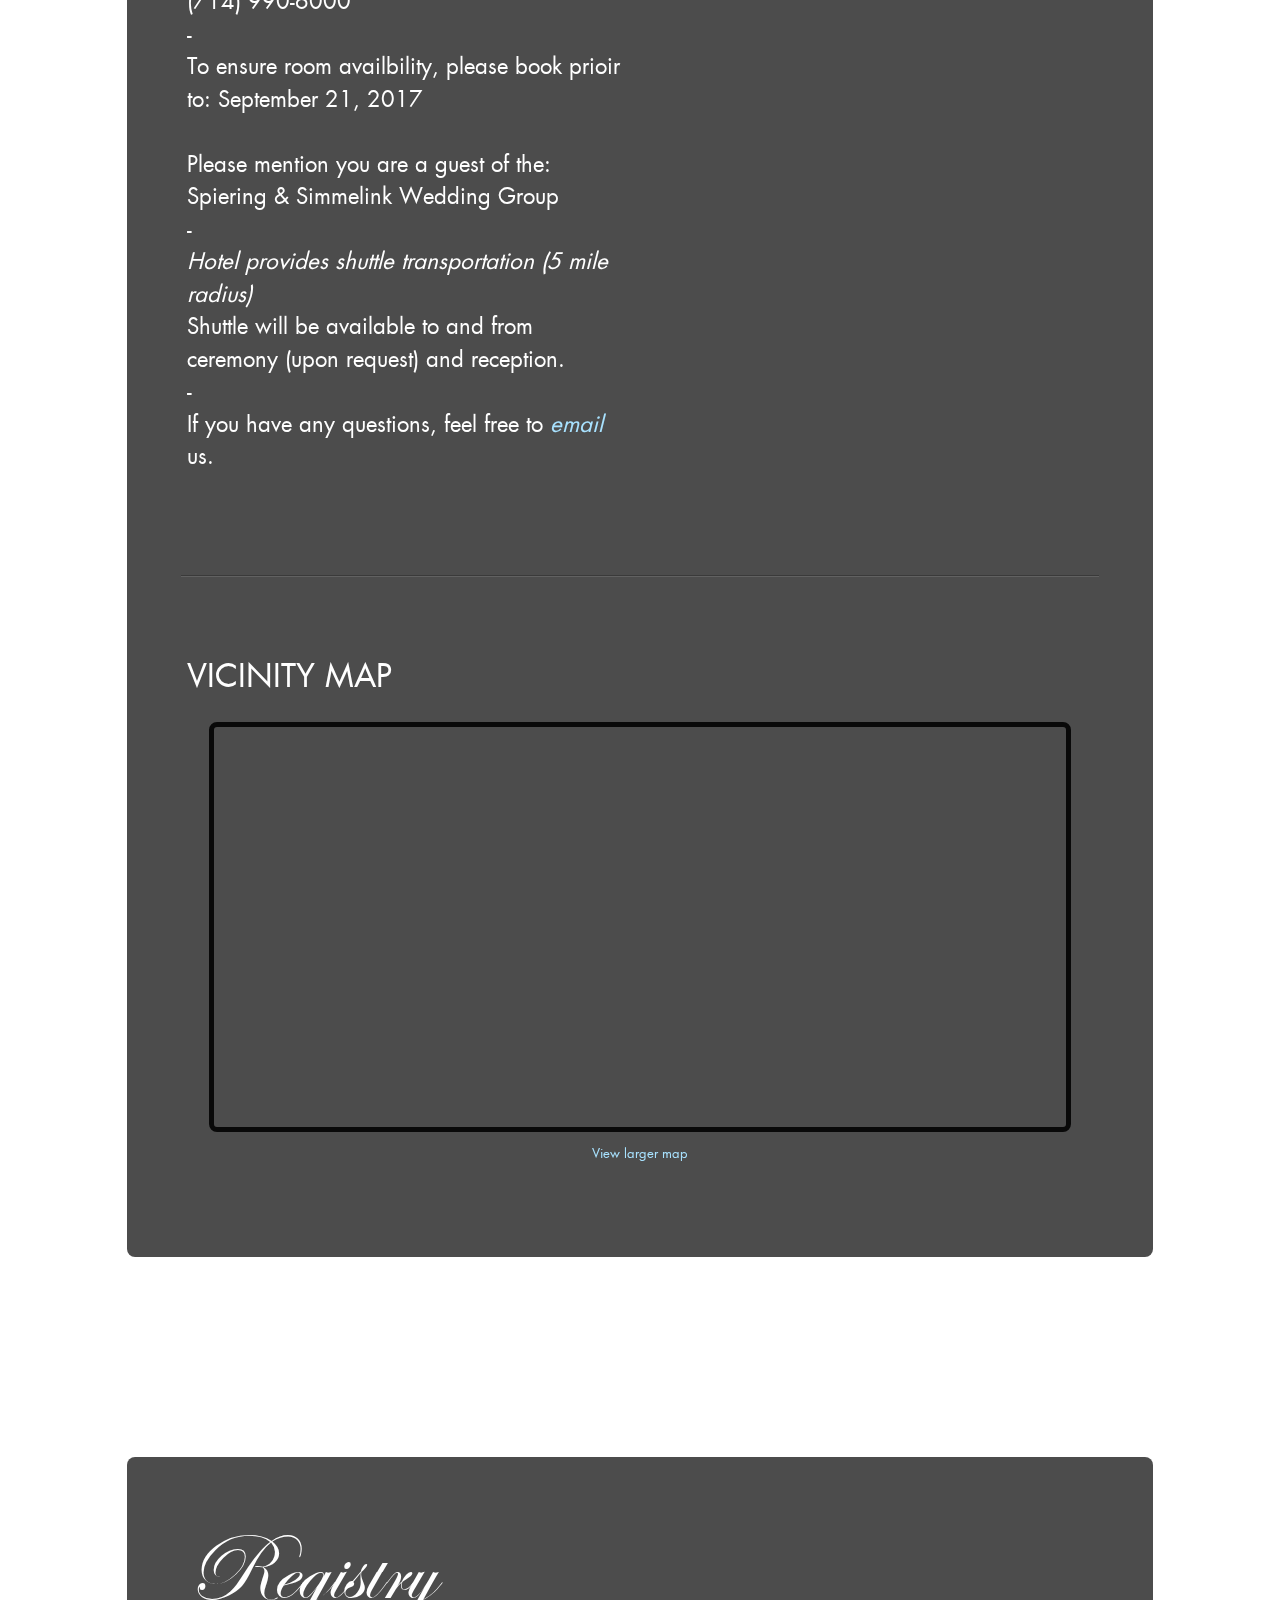
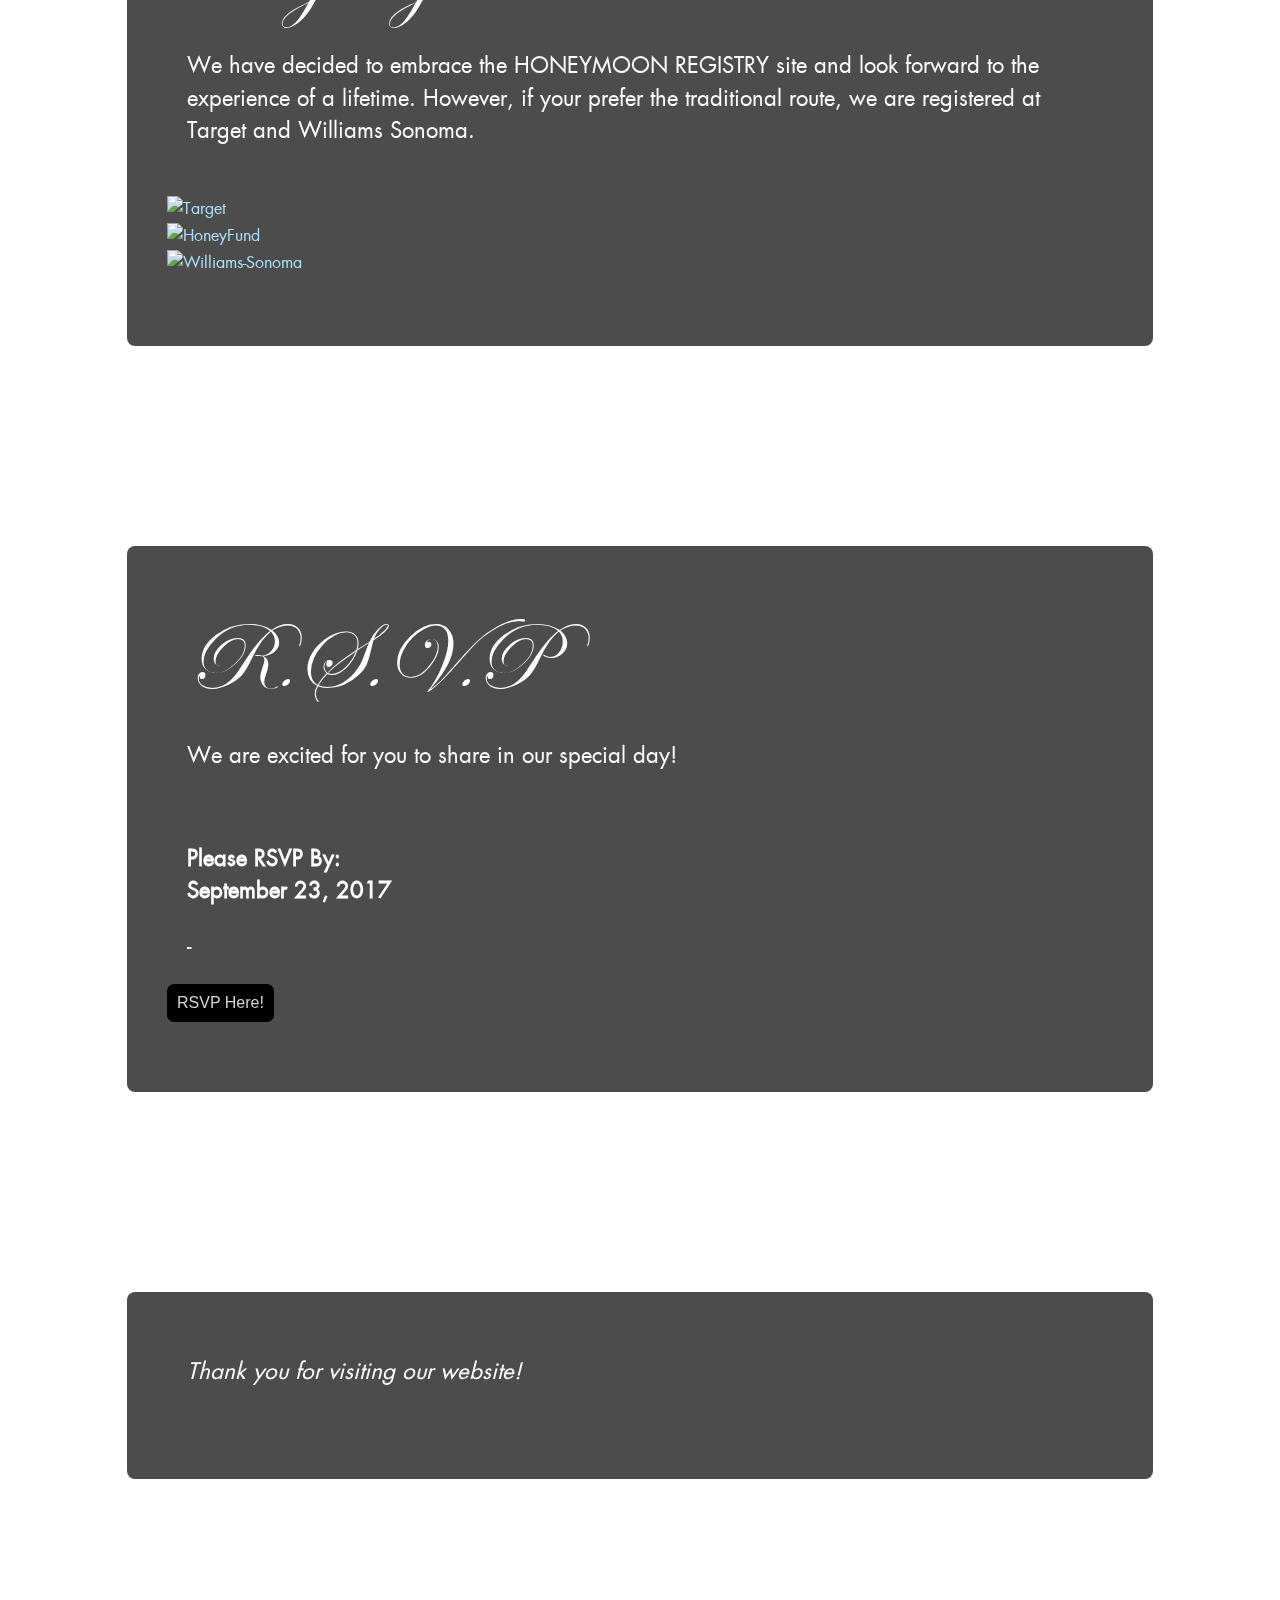
==== commit 743fe8ed: "Button Edits + Background Pic" ====
--- a/index.html
+++ b/index.html
@@ -32,7 +32,7 @@
         <![endif]-->
         
         <div id="bg-image">
-            <img src="img/bg-pic.jpg" alt="bg" />
+            <img src="img/bg-pic-2.jpg" alt="S+R Black and White Engagement Photo" />
         </div>
 
         <div id="bg-container">
--- a/css/main-1.6.css
+++ b/css/main-1.6.css
@@ -15,6 +15,26 @@
     color: #222;
 }
 
+button {
+    border-radius: 7px;
+    background-color: black;
+    border: none;
+    padding: 10px;
+}
+
+button a {
+    color: lightgrey;
+}
+
+button a:hover {
+    background-color: lightgray;
+    color: black;
+    padding: 6px;
+    border: none;
+    border-radius: 6px;
+}
+
+
 body {
     font-size: 1em;
     line-height: 1.4;
@@ -30,7 +50,7 @@
     text-shadow: none;
 }
 a {
-    color: #b1bf92;
+    color: #a8e2ff;
     text-decoration: none;
 }
 hr {
@@ -89,7 +109,7 @@
 }
 
 #gmap iframe {
-    width: 93%;
+    width: 90%;
     height: 200px;
 
     border: 5px solid #090909;
@@ -104,13 +124,13 @@
 #gmap small a,
 #gmap small a:active,
 #gmap small a:visited {
-    color: #b1bf92;
+    color: #a8e2ff;
     text-decoration: none;
     outline: none;
 }
 
 #gmap small a:hover {
-    color: #b1bf92;
+    color: #a8e2ff;
     text-decoration: underline;
     outline: none;
 }
@@ -442,7 +462,6 @@
     }
 
 
-
 /* ========================
     INTERMEDIATE: IE Fixes
    ======================== */
